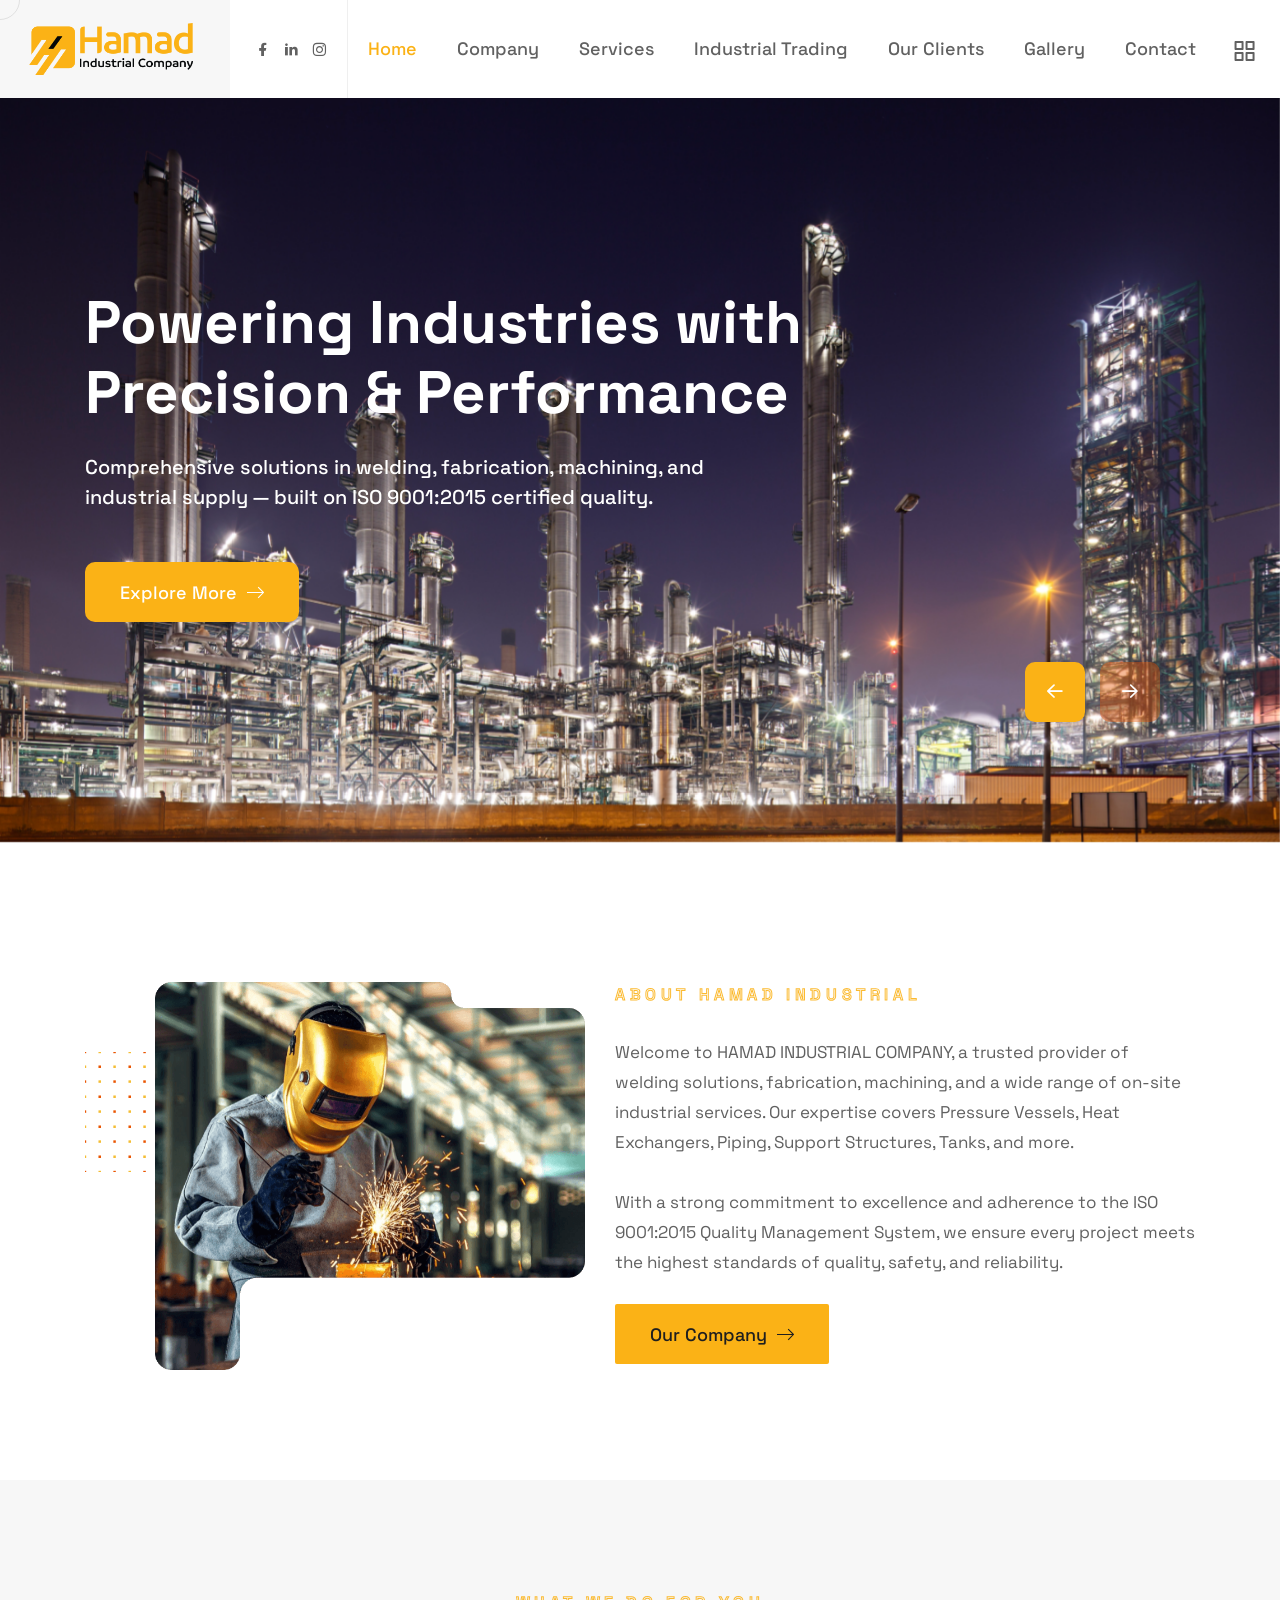
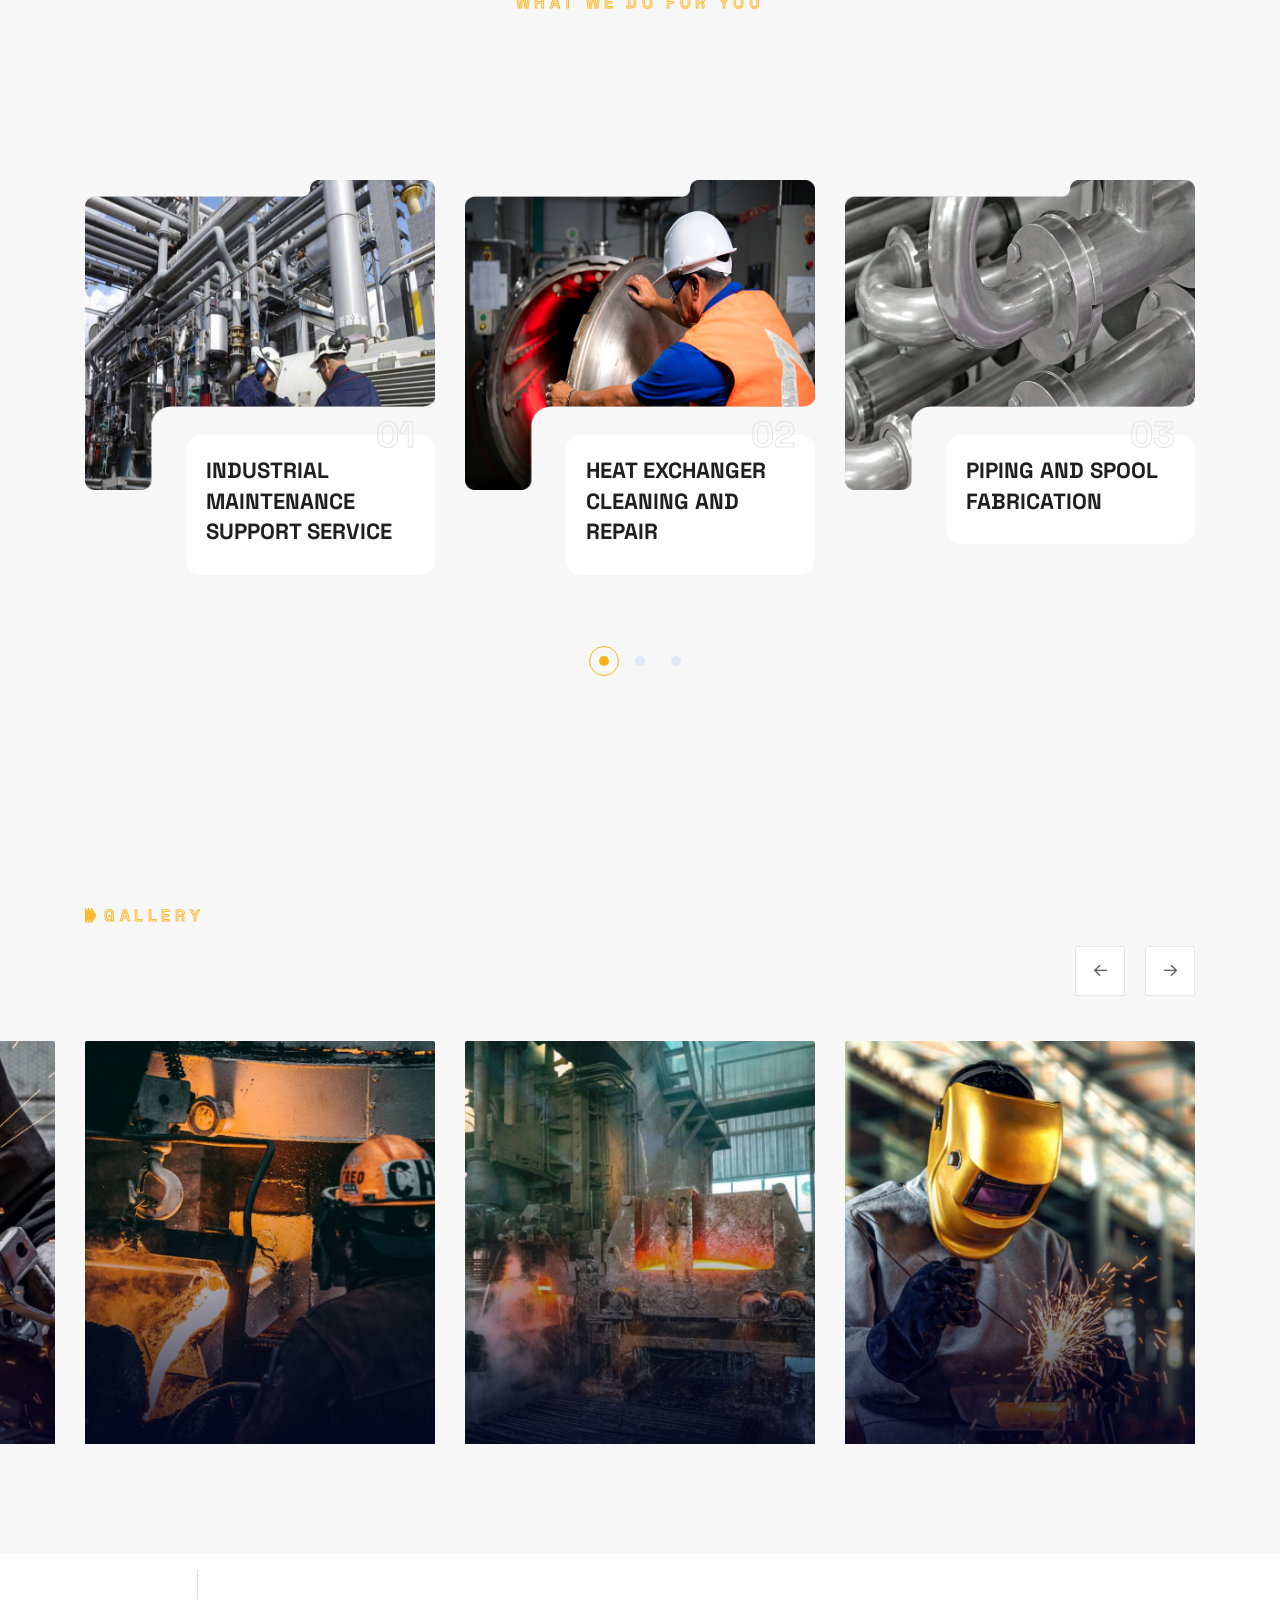
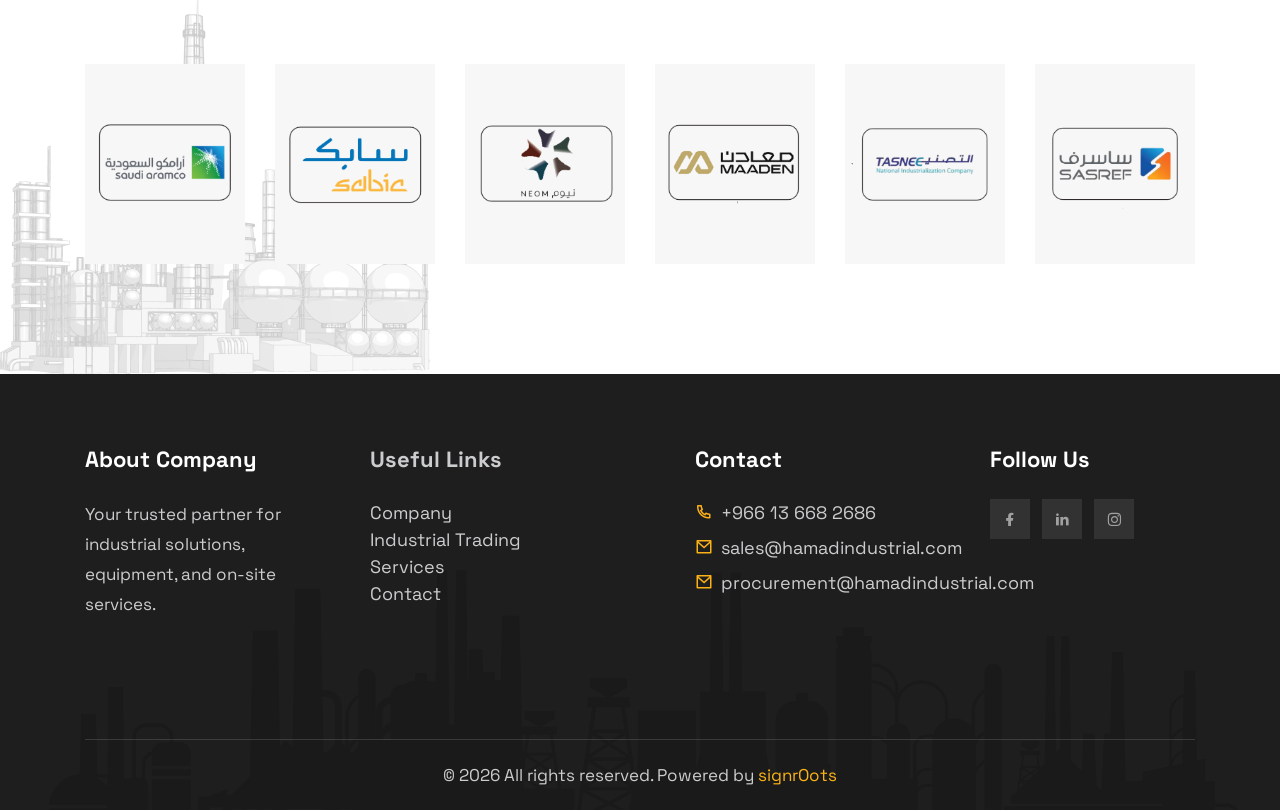
==== index.html @ a66739da "updated text" ====
<!doctype html>
<html class="no-js" lang="zxx">

<head>
    <meta charset="utf-8">
    <meta http-equiv="x-ua-compatible" content="ie=edge">
    <meta name="template-version" content="1.0.2">
    <title> Home || Hamad Industrial  Company</title>
    <meta name="description" content="">
    <meta name="viewport" content="width=device-width, initial-scale=1">
    <!-- Place favicon.ico in the root directory -->
    <link rel="shortcut icon" type="image/x-icon" href="assets/images/favicon.png">
    <!-- CSS here -->
    <link rel="stylesheet" href="assets/css/vendor/bootstrap.min.css">
    <link rel="stylesheet" href="assets/css/vendor/animate.min.css">
    <link rel="stylesheet" href="assets/css/plugins/swiper.min.css">
    <link rel="stylesheet" href="assets/css/plugins/nice-select.css">
    <link rel="stylesheet" href="assets/css/plugins/nouislider.min.css">
    <link rel="stylesheet" href="assets/css/vendor/magnific-popup.css">
    <link rel="stylesheet" href="assets/css/vendor/odometer.min.css">
    <link rel="stylesheet" href="assets/css/vendor/fontawesome-pro.css">
    <link rel="stylesheet" href="assets/css/vendor/spacing.css">
    <link rel="stylesheet" href="assets/css/vendor/remixicon.css">
    <link rel="stylesheet" href="assets/css/main.css">
</head>

<body class="rs-smoother-yes">

    <!-- preloader start -->
    <div id="pre-load">
        <div id="loader" class="loader">
            <div class="loader-container">
                <div class="loader-icon"><img src="assets/images/favicon.png" alt=""></div>
            </div>
        </div>
    </div>
    <!-- preloader end -->

    <!-- preloader start -->

    <div id="rs-mouse">
        <div id="cursor-ball"></div>
    </div>

    <!-- preloader end -->

    <!-- Header area start -->
    <header>
        <div class="rs-header-area rs-header-one" id="header-sticky">
            <div class="container-fluid g-0">
                <div class="rs-header-inner">
                    <div class="rs-header-left">
                        <div class="rs-header-logo-wrapper">
                            <div class="rs-header-logo">
                                <!-- <div class="rs-header-logo-bg"></div> -->
                                <a href="index.html"><img src="assets/images/logo/hamad-logo.png" alt="logo"></a>
                            </div>
                        </div>
                    </div>
                    <div class="rs-header-menu">
                        <div class="rs-theme-social has-transparent has-orange">
                            <a href="#"><i class="ri-facebook-fill"></i></a>
                            <a href="#"><i class="ri-linkedin-fill"></i></a>
                            <a href="#"><i class="ri-instagram-line"></i></a>
                        </div>
                        <nav id="mobile-menu" class="main-menu">
                            <ul class="multipage-menu">
                            <li>
                            <a href="index.html">Home</a>
                            </li>

                                <!-- about menu -->
                            <li>
                             <a href="Company.html">Company</a>
                            </li>

                            <!-- service menu -->
                             <li>
                            <a href="services.html">Services</a>
                            </li>
                             <!-- Industrial trading menu -->

                             <li>
                           <a href="industrial-trading.html">Industrial Trading</a>
                            </li>
                             <!-- Our clients menu -->
                             <li>
                            <a href="our-clients.html">Our clients</a>
                            </li>
                             <!-- Our gallery menu -->
                             <li>
                          <a href="gallery.html">Gallery</a>
                            </li>
                                <!-- Our contact menu -->
                             <li>
                            <a href="contact.html">Contact</a>
                            </li>
                            </ul>
                        </nav>
                    </div>
                    <div class="rs-header-right">
                        <div class="rs-header-hamburger">
                            <div class="sidebar-toggle">
                                <a class="bar-icon" href="javascript:void(0)">
                                    <svg xmlns="http://www.w3.org/2000/svg" width="21" height="20" viewBox="0 0 21 20"
                                        fill="none">
                                        <path
                                            d="M8.55566 11H1.55566C1.29045 11 1.03609 11.1054 0.848557 11.2929C0.661021 11.4804 0.555664 11.7348 0.555664 12V19C0.555664 19.2652 0.661021 19.5196 0.848557 19.7071C1.03609 19.8946 1.29045 20 1.55566 20H8.55566C8.82088 20 9.07523 19.8946 9.26277 19.7071C9.45031 19.5196 9.55566 19.2652 9.55566 19V12C9.55566 11.7348 9.45031 11.4804 9.26277 11.2929C9.07523 11.1054 8.82088 11 8.55566 11ZM7.55566 18H2.55566V13H7.55566V18ZM19.5557 0H12.5557C12.2904 0 12.0361 0.105357 11.8486 0.292893C11.661 0.48043 11.5557 0.734784 11.5557 1V8C11.5557 8.26522 11.661 8.51957 11.8486 8.70711C12.0361 8.89464 12.2904 9 12.5557 9H19.5557C19.8209 9 20.0752 8.89464 20.2628 8.70711C20.4503 8.51957 20.5557 8.26522 20.5557 8V1C20.5557 0.734784 20.4503 0.48043 20.2628 0.292893C20.0752 0.105357 19.8209 0 19.5557 0ZM18.5557 7H13.5557V2H18.5557V7ZM19.5557 11H12.5557C12.2904 11 12.0361 11.1054 11.8486 11.2929C11.661 11.4804 11.5557 11.7348 11.5557 12V19C11.5557 19.2652 11.661 19.5196 11.8486 19.7071C12.0361 19.8946 12.2904 20 12.5557 20H19.5557C19.8209 20 20.0752 19.8946 20.2628 19.7071C20.4503 19.5196 20.5557 19.2652 20.5557 19V12C20.5557 11.7348 20.4503 11.4804 20.2628 11.2929C20.0752 11.1054 19.8209 11 19.5557 11ZM18.5557 18H13.5557V13H18.5557V18ZM8.55566 0H1.55566C1.29045 0 1.03609 0.105357 0.848557 0.292893C0.661021 0.48043 0.555664 0.734784 0.555664 1V8C0.555664 8.26522 0.661021 8.51957 0.848557 8.70711C1.03609 8.89464 1.29045 9 1.55566 9H8.55566C8.82088 9 9.07523 8.89464 9.26277 8.70711C9.45031 8.51957 9.55566 8.26522 9.55566 8V1C9.55566 0.734784 9.45031 0.48043 9.26277 0.292893C9.07523 0.105357 8.82088 0 8.55566 0ZM7.55566 7H2.55566V2H7.55566V7Z"
                                            fill="#616161"></path>
                                    </svg>
                                </a>
                            </div>
                        </div>
                    </div>
                </div>
            </div>
        </div>
    </header>
    <!-- Header area end -->

    <!-- Offcanvas area start -->
    <div class="fix">
        <div class="offcanvas-area" data-lenis-prevent>
            <div class="offcanvas-wrapper">
                <div class="offcanvas-content">
                    <div class="offcanvas-top d-flex justify-content-between align-items-center mb-20">
                        <div class="offcanvas-logo">
                            <a class="logo-black" href="index.html"><img src="assets/images/logo/hamad-logo.png"
                                    alt="logo"></a>
                        </div>
                        <div class="offcanvas-close">
                            <button class="offcanvas-close-icon animation--flip">
                                <span class="offcanvas-m-lines">
                                    <span class="offcanvas-m-line line--1"></span><span
                                        class="offcanvas-m-line line--2"></span><span
                                        class="offcanvas-m-line line--3"></span>
                                </span>
                            </button>
                        </div>
                    </div>
                    <div class="offcanvas-about mb-30 d-none d-sm-block">
                        <p>Welcome to Hamad Industrial Company, a trusted provider of welding, fabrication, machining, and on-site industrial services, including pressure vessels, heat exchangers, piping, and tanks.
                        </p>
                    </div>
                    
                    <div class="mobile-menu">
                        <div class="rs-offcanvas-menu mb-25">
                            <nav></nav>
                        </div>
                    </div>
                    <div class="offcanvas-contact mb-30">
                        <h4 class="offcanvas-title-meta">Contact Info</h4>
                        <ul>
                            <li class="d-flex align-items-center gap-15">
                                <div class="offcanvas-contact-icon">
                                    <svg xmlns="http://www.w3.org/2000/svg" width="14" height="18" viewBox="0 0 14 18"
                                        fill="none">
                                        <path
                                            d="M11.8768 9.68475C11.3059 10.835 10.5331 11.9818 9.74128 13.0109C8.95198 14.0368 8.15999 14.9249 7.5643 15.5572C7.48514 15.6412 7.40956 15.7206 7.33802 15.7951C7.26648 15.7206 7.1909 15.6412 7.11174 15.5572C6.51605 14.9249 5.72406 14.0368 4.93476 13.0109C4.14299 11.9818 3.37019 10.835 2.79925 9.68475C2.22242 8.52266 1.89032 7.43373 1.89032 6.5C1.89032 3.50846 4.32934 1.08333 7.33802 1.08333C10.3467 1.08333 12.7857 3.50846 12.7857 6.5C12.7857 7.43373 12.4536 8.52266 11.8768 9.68475ZM7.33802 17.3333C7.33802 17.3333 13.8753 11.1732 13.8753 6.5C13.8753 2.91015 10.9484 0 7.33802 0C3.7276 0 0.800781 2.91015 0.800781 6.5C0.800781 11.1732 7.33802 17.3333 7.33802 17.3333Z"
                                            fill="#6D6D6D"></path>
                                        <path
                                            d="M7.33802 8.66667C6.13455 8.66667 5.15894 7.69662 5.15894 6.5C5.15894 5.30338 6.13455 4.33333 7.33802 4.33333C8.54149 4.33333 9.5171 5.30338 9.5171 6.5C9.5171 7.69662 8.54149 8.66667 7.33802 8.66667ZM7.33802 9.75C9.14323 9.75 10.6066 8.29492 10.6066 6.5C10.6066 4.70507 9.14323 3.25 7.33802 3.25C5.53281 3.25 4.0694 4.70507 4.0694 6.5C4.0694 8.29492 5.53281 9.75 7.33802 9.75Z"
                                            fill="#6D6D6D"></path>
                                    </svg>
                                </div>
                                <div class="offcanvas-contact-text">
                                    <a href="#">7917 Abdulrahman Al Ouzai St,<br> Al Jubail, Saudi Arabia
                                        </a>
                                </div>
                            </li>
                            <li class="d-flex align-items-center gap-15">
                                <div class="offcanvas-contact-icon">
                                    <svg xmlns="http://www.w3.org/2000/svg" width="16" height="16" viewBox="0 0 16 16"
                                        fill="none">
                                        <path
                                            d="M3.65387 1.32849C3.40343 1.00649 2.92745 0.976861 2.639 1.26531L1.60508 2.29923C1.1216 2.78271 0.94387 3.46766 1.1551 4.06847C2.00338 6.48124 3.39215 8.74671 5.32272 10.6773C7.25329 12.6078 9.51876 13.9966 11.9315 14.8449C12.5323 15.0561 13.2173 14.8784 13.7008 14.3949L14.7347 13.361C15.0231 13.0726 14.9935 12.5966 14.6715 12.3461L12.3653 10.5524C12.2008 10.4245 11.9866 10.3793 11.7845 10.4298L9.59541 10.9771C9.00082 11.1257 8.37183 10.9515 7.93845 10.5181L5.48187 8.06155C5.04849 7.62817 4.87427 6.99919 5.02292 6.40459L5.57019 4.21553C5.62073 4.01336 5.57552 3.79918 5.44758 3.63468L3.65387 1.32849ZM1.88477 0.511076C2.62689 -0.231039 3.8515 -0.154797 4.49583 0.673634L6.28954 2.97983C6.6187 3.40304 6.73502 3.95409 6.60498 4.47423L6.05772 6.66329C5.99994 6.8944 6.06766 7.13888 6.2361 7.30732L8.69268 9.7639C8.86113 9.93235 9.1056 10.0001 9.33671 9.94229L11.5258 9.39502C12.0459 9.26499 12.597 9.3813 13.0202 9.71047L15.3264 11.5042C16.1548 12.1485 16.231 13.3731 15.4889 14.1152L14.455 15.1492C13.7153 15.8889 12.6089 16.2137 11.5778 15.8512C9.01754 14.9511 6.61438 13.4774 4.56849 11.4315C2.5226 9.38562 1.04895 6.98246 0.148838 4.42225C-0.213682 3.39112 0.11113 2.28472 0.85085 1.545L1.88477 0.511076Z"
                                            fill="#6D6D6D"></path>
                                        <path
                                            d="M11 0.5C11 0.223858 11.2239 0 11.5 0H15.5C15.7761 0 16 0.223858 16 0.5V4.5C16 4.77614 15.7761 5 15.5 5C15.2239 5 15 4.77614 15 4.5V1.70711L10.8536 5.85355C10.6583 6.04882 10.3417 6.04882 10.1464 5.85355C9.95118 5.65829 9.95118 5.34171 10.1464 5.14645L14.2929 1H11.5C11.2239 1 11 0.776142 11 0.5Z"
                                            fill="#6D6D6D"></path>
                                    </svg>
                                </div>
                                <div class="offcanvas-contact-text">
                                     <a href="tel:+966136682686">+966 13 668 2686</a>
                                </div>
                            </li>
                            <li class="d-flex align-items-center gap-15">
                                <div class="offcanvas-contact-icon">
                                    <svg xmlns="http://www.w3.org/2000/svg" width="16" height="16" viewBox="0 0 16 16"
                                        fill="none">
                                        <path
                                            d="M2 2C0.895431 2 0 2.89543 0 4V12L2.58386e-05 12.0103C0.00555998 13.1101 0.898859 14 2 14H7.5C7.77614 14 8 13.7761 8 13.5C8 13.2239 7.77614 13 7.5 13H2C1.53715 13 1.14774 12.6855 1.03376 12.2586L6.67417 8.7876L8 9.5831L15 5.3831V8.5C15 8.77614 15.2239 9 15.5 9C15.7761 9 16 8.77614 16 8.5V4C16 2.89543 15.1046 2 14 2H2ZM5.70808 8.20794L1 11.1052V5.3831L5.70808 8.20794ZM1 4.2169V4C1 3.44772 1.44772 3 2 3H14C14.5523 3 15 3.44772 15 4V4.2169L8 8.4169L1 4.2169Z"
                                            fill="#6D6D6D"></path>
                                        <path
                                            d="M14.2467 14.2686C15.2567 14.2686 15.8339 13.4116 15.8339 12.2442V12.0344C15.8339 10.4297 14.6402 9 12.5197 9H12.4847C10.421 9 9 10.3598 9 12.4322V12.6465C9 14.8195 10.4385 16 12.3579 16H12.4016C12.9963 16 13.4204 15.9257 13.639 15.8251V15.0949C13.3941 15.2042 12.9656 15.2742 12.4585 15.2742H12.4147C11.0812 15.2742 9.84385 14.4872 9.84385 12.6202V12.4628C9.84385 10.8057 10.9019 9.73891 12.4847 9.73891H12.524C14.0587 9.73891 15.0075 10.7883 15.0075 12.065V12.183C15.0075 13.158 14.6839 13.5734 14.3691 13.5734C14.1374 13.5734 13.9582 13.4247 13.9582 13.1537V10.9631H13.0531V11.5315H13.0225C12.9394 11.2342 12.6552 10.9019 12.0693 10.9019C11.2911 10.9019 10.8101 11.4572 10.8101 12.3011V12.8301C10.8101 13.722 11.2998 14.2642 12.0693 14.2642C12.5415 14.2642 12.9656 14.0369 13.0837 13.6215H13.1274C13.2455 14.0412 13.7439 14.2686 14.2467 14.2686ZM11.7939 12.6814V12.4541C11.7939 11.9076 12.0212 11.6627 12.3666 11.6627C12.664 11.6627 12.9394 11.8551 12.9394 12.371V12.7383C12.9394 13.3111 12.6858 13.4816 12.3754 13.4816C12.0212 13.4816 11.7939 13.2673 11.7939 12.6814Z"
                                            fill="#6D6D6D"></path>
                                    </svg>
                                </div>
                                <div class="offcanvas-contact-text">
                                    <a href="mailto:sales@hamadindustrial.com">sales@hamadindustrial.com</a>
                                </div>
                               
                            </li>
                        </ul>
                    </div>
                    <div class="offcanvas-social">
                        <h4 class="offcanvas-title-meta">Subscribe & Follow</h4>
                        <ul>
                            <li><a href="#"><i class="fab fa-facebook-f"></i></a></li>
                            <li><a href="#"><i class="fab fa-youtube"></i></a></li>
                            <li><a href="#"><i class="fab fa-linkedin"></i></a></li>
                        </ul>
                    </div>
                </div>
            </div>
        </div>
    </div>
    <div class="offcanvas-overlay"></div>
    <div class="offcanvas-overlay-white"></div>
    <!-- Offcanvas area end -->

    <!-- Body main wrapper start -->
    <main>

        <!-- banner area start -->
        <section class="rs-banner-area rs-banner-ten rs-swiper">
            <div class="rs-banner-slider-wrapper">
                <div class="swiper" data-clone-slides="false" data-loop="false" data-speed="2000" data-autoplay="true"
                    data-dots-dynamic="false" data-hover-pause="true" data-effect="fade" data-delay="1000" data-item="1"
                    data-item-xl="1" data-item-lg="1" data-item-md="1" data-item-sm="1" data-item-xs="1"
                    data-item-mobile="1" data-margin="30" data-margin-xl="30" data-margin-lg="30" data-margin-md="30"
                    data-margin-sm="30" data-margin-xs="30" data-margin-mobile="30">
                    <div class="swiper-wrapper">
                        <div class="swiper-slide">
                            <div class="rs-banner-item-wrapper">
                                <div class="rs-banner-bg-thumb" data-background="assets/images/bg/banner-2.jpg">
                                </div>
                                <div class="container">
                                    <div class="row">
                                        <div class="col-xxl-8 col-xl-9 col-lg-10">
                                            <div class="rs-banner-item">
                                                <div class="rs-banner-content">
                                                    <h1 class="rs-banner-title">
                                                        Powering Industries with Precision & Performance
                                                    </h1>
                                                    <div class="rs-banner-descrip">
                                                        <p>Comprehensive solutions in welding, fabrication,
                                                         machining, and industrial supply — built on ISO 9001:2015 certified quality.</p>
                                                    </div>
                                                    <div class="rs-banner-info-btn">
                                                        <div class="rs-banner-btn">
                                                            <a class="rs-btn has-theme-orange has-icon has-bg has-large-radius"
                                                                href="services.html">Explore More
                                                                <span class="icon-box">
                                                                    <svg class="icon-first"
                                                                        xmlns="http://www.w3.org/2000/svg"
                                                                        viewBox="0 0 32 32">
                                                                        <path
                                                                            d="M31.71,15.29l-10-10L20.29,6.71,28.59,15H0v2H28.59l-8.29,8.29,1.41,1.41,10-10A1,1,0,0,0,31.71,15.29Z">
                                                                        </path>
                                                                    </svg>
                                                                    <svg class="icon-second"
                                                                        xmlns="http://www.w3.org/2000/svg"
                                                                        viewBox="0 0 32 32">
                                                                        <path
                                                                            d="M31.71,15.29l-10-10L20.29,6.71,28.59,15H0v2H28.59l-8.29,8.29,1.41,1.41,10-10A1,1,0,0,0,31.71,15.29Z">
                                                                        </path>
                                                                    </svg>
                                                                </span>
                                                            </a>
                                                        </div>
                                                    </div>
                                                </div>
                                            </div>
                                        </div>
                                    </div>
                                </div>
                            </div>
                        </div>
                        <div class="swiper-slide">
                            <div class="rs-banner-item-wrapper">
                                <div class="rs-banner-bg-thumb" data-background="assets/images/bg/banner-1.png">
                                </div>
                                <div class="container">
                                    <div class="row">
                                        <div class="col-xxl-8 col-xl-9 col-lg-10">
                                            <div class="rs-banner-item">
                                                <div class="rs-banner-content">
                                                    <h1 class="rs-banner-title">
                                                        Your Trusted Partner in Industrial Solutions
                                                    </h1>
                                                    <div class="rs-banner-descrip">
                                                        <p>Delivering safe, efficient, and cost-effective services — from fabrication and maintenance to technical support and equipment supply.</p>
                                                    </div>
                                                    <div class="rs-banner-info-btn">
                                                        <div class="rs-banner-btn">
                                                            <a class="rs-btn has-theme-orange has-icon has-bg has-large-radius"
                                                                href="services.html">Explore More
                                                                <span class="icon-box">
                                                                    <svg class="icon-first"
                                                                        xmlns="http://www.w3.org/2000/svg"
                                                                        viewBox="0 0 32 32">
                                                                        <path
                                                                            d="M31.71,15.29l-10-10L20.29,6.71,28.59,15H0v2H28.59l-8.29,8.29,1.41,1.41,10-10A1,1,0,0,0,31.71,15.29Z">
                                                                        </path>
                                                                    </svg>
                                                                    <svg class="icon-second"
                                                                        xmlns="http://www.w3.org/2000/svg"
                                                                        viewBox="0 0 32 32">
                                                                        <path
                                                                            d="M31.71,15.29l-10-10L20.29,6.71,28.59,15H0v2H28.59l-8.29,8.29,1.41,1.41,10-10A1,1,0,0,0,31.71,15.29Z">
                                                                        </path>
                                                                    </svg>
                                                                </span>
                                                            </a>
                                                        </div>
                                                       
                                                    </div>
                                                </div>
                                            </div>
                                        </div>
                                    </div>
                                </div>
                            </div>
                        </div>
                    </div>
                    <!-- If we need navigation buttons -->
                    <div class="rs-banner-navigation">
                        <button class="swiper-button-prev rs-swiper-btn"><i
                                class="fa-regular fa-arrow-left"></i></button>
                        <button class="swiper-button-next rs-swiper-btn"><i
                                class="fa-regular fa-arrow-right"></i></button>
                    </div>
                    <!-- if we need pagination -->
                    <div class="rs-banner-pagination d-block d-md-none">
                        <div class="swiper-pagination rs-pagination has-theme-orange"></div>
                    </div>
                </div>
            </div>
        </section>
        <!-- banner area end -->

        <!-- about area start -->
        <section class="rs-about-area section-space rs-about-ten">
            
            <div class="container">
                <div class="row g-5">
                    <div class="col-12">
                        <div class="rs-about-wrapper">
                            <div class="rs-about-thumb-wrapper">
                                <div class="rs-about-shape-one prallax-parent">
                                    <img data-depth="1.3" src="assets/images/shape/dott-shape.png" alt="image">
                                </div>
                                <div class="rs-about-thumb">
                                    <img src="assets/images/about/about-thumb-13.png" alt="image">
                                </div>
                                
                            </div>
                            <div class="rs-about-content-wrapper">
                                <div class="rs-section-title-wrapper">
                                    <span class="rs-section-subtitle has-stroke justify-content-start">
                                        About Hamad Industrial
                                    </span>
                                <div class="rs-aobut-tab-content-wrapper">
                                    <div class="tab-content rs-about-tab-anim" id="pills-tabContent">
                                        <div class="tab-pane fade show active" id="pills-item-one" role="tabpanel"
                                            aria-labelledby="pills-item-one-tab" tabindex="0">
                                            <div class="rs-about-tab-content">
                                                <p>Welcome to HAMAD INDUSTRIAL COMPANY, a trusted provider of welding solutions, fabrication, machining, and a wide range of on-site
                                                 industrial services. Our expertise covers Pressure Vessels, Heat Exchangers, Piping, Support Structures, Tanks, and more.</p>
                                                 <p>With a strong commitment to excellence and adherence to the ISO 9001:2015 Quality Management System, we ensure every project 
                                                    meets the highest standards of quality, safety, and reliability.</p>
                                            </div>
                                        </div><br>
                                    </div>
                                </div>
                            </div>
                            <div class="rs-about-author-info">
                                    <div class="rs-about-btn">
                                        <a class="rs-btn has-theme-yellow has-icon has-bg"
                                            href="Company.html">Our Company
                                            <span class="icon-box">
                                                <svg class="icon-first" xmlns="http://www.w3.org/2000/svg"
                                                    viewBox="0 0 32 32">
                                                    <path
                                                        d="M31.71,15.29l-10-10L20.29,6.71,28.59,15H0v2H28.59l-8.29,8.29,1.41,1.41,10-10A1,1,0,0,0,31.71,15.29Z">
                                                    </path>
                                                </svg>
                                                <svg class="icon-second" xmlns="http://www.w3.org/2000/svg"
                                                    viewBox="0 0 32 32">
                                                    <path
                                                        d="M31.71,15.29l-10-10L20.29,6.71,28.59,15H0v2H28.59l-8.29,8.29,1.41,1.41,10-10A1,1,0,0,0,31.71,15.29Z">
                                                    </path>
                                                </svg>
                                            </span>
                                        </a>
                                    </div>
                                </div>
                        </div>
                    </div>
                </div>
            </div>
        </section>
        <!-- about area end -->

        <!-- services area start -->
        <section class="rs-services-area section-space rs-services-nine primary-bg rs-swiper">
            <div class="container">
                <div class="row  g-5 justify-content-center section-title-space align-items-center">
                    <div class="col-xl-9 col-lg-10">
                        <div class="rs-section-title-wrapper text-center">
                            <span class="rs-section-subtitle has-stroke">
                                What We Do For You
                            </span>
                             <h2 class="rs-section-title rs-split-text-enable split-in-fade">We Provide
                                <span class="rs-theme-orange">industrial
                                    services </span>solution</h2>
                        </div>
                    </div>
                </div>
                <div class="row">
                    <div class="col-12">
                        <div class="rs-services-slider-wrapper">
                            <div class="swiper" data-clone-slides="false" data-loop="false" data-speed="2000"
                                data-autoplay="true" data-dots-dynamic="false" data-hover-pause="true"
                                data-effect="false" data-delay="1000" data-item="3" data-item-xl="2" data-item-lg="2"
                                data-item-md="2" data-item-sm="1" data-item-xs="1" data-item-mobile="1"
                                data-margin="30">
                                <div class="swiper-wrapper process-counts">
                                    <div class="swiper-slide">
                                        <div class="rs-services-item">
                                            <div class="rs-services-thumb">
                                                <img src="assets/images/services/service-1.png" alt="image">
                                            </div>
                                            <div class="rs-services-content">
                                                <h5 class="rs-services-title"><a href="services.html">
                                                        INDUSTRIAL MAINTENANCE SUPPORT SERVICE
                                                    </a></h5>
                                            </div>
                                        </div>
                                    </div>
                                    <div class="swiper-slide">
                                        <div class="rs-services-item">
                                            <div class="rs-services-thumb">
                                                <img src="assets/images/services/service-2.png" alt="image">
                                            </div>
                                            <div class="rs-services-content">
                                                <h5 class="rs-services-title"><a href="services.html">
                                                        HEAT EXCHANGER CLEANING AND REPAIR</a><br>
                                                </h5>
                                            </div>
                                        </div>
                                    </div>
                                    <div class="swiper-slide">
                                        <div class="rs-services-item">
                                            <div class="rs-services-thumb">
                                                <img src="assets/images/services/service-3.png" alt="image">
                                            </div>
                                            <div class="rs-services-content">
                                                <h5 class="rs-services-title"><a href="services.html">
                                                        PIPING AND SPOOL FABRICATION </a><br>
                                                </h5>
                                                <div class="rs-services-descrip">                                                </div>
                                            </div>
                                        </div>
                                    </div>
                                    <div class="swiper-slide">
                                        <div class="rs-services-item">
                                            <div class="rs-services-thumb">
                                                <img src="assets/images/services/service-4.png" alt="image">
                                            </div>
                                            <div class="rs-services-content">
                                                <h5 class="rs-services-title"><a href="services.html">
                                                        TANK & PRESSURE VESSEL FABRICATION & REPAIR
                                                    </a><br></h5>
                                            </div>
                                        </div>
                                    </div>
                                    <div class="swiper-slide">
                                        <div class="rs-services-item">
                                            <div class="rs-services-thumb">
                                                <img src="assets/images/services/service-5.png" alt="image">
                                            </div>
                                            <div class="rs-services-content">
                                                <h5 class="rs-services-title"><a href="services.html">
                                                        VALVE REPLACING AND WELDING SERVICE</a><br>
                                                </h5>
                                            </div>
                                        </div>
                                    </div>
                                </div>
                                <!-- if we need pagination -->
                                <div class="rs-services-pagination">
                                    <div class="swiper-pagination rs-pagination has-theme-orange"></div>
                                </div>
                            </div>
                        </div>
                    </div>
                </div>
            </div>
        </section>
        <!-- services area end -->

         <!-- gallery area start -->
        <section class="rs-portfolio-area section-space rs-portfolio-one rs-swiper has-theme-red primary-bg">
            <div class="container">
                <div class="row  g-5 section-title-space align-items-end">
                    <div class="col-xxl-7 col-xl-8 col-lg-8">
                        <div class="rs-section-title-wrapper">
                            <span class="rs-section-subtitle has-stroke justify-content-start">
                            <svg xmlns="http://www.w3.org/2000/svg" width="11" height="15" viewBox="0 0 11 15" fill="none">
                                <path d="M3.14286 10L0 15L8.78104e-07 0L3.14286 5V10Z" fill="#fbb216e3"></path>
                                <path fill-rule="evenodd" clip-rule="evenodd"
                                    d="M6.28571 10L3.14286 15L3.14286 10L4.71428 7.5L3.14286 5L3.14286 0L6.28571 5L6.28571 10ZM6.28571 10L7.85714 7.5L6.28571 5V0L11 7.5L6.28571 15V10Z"
                                    fill="#fbb216e3"></path>
                            </svg>
                            Gallery
                        </span>

                            <h2 class="rs-section-title rs-split-text-enable split-in-fade">Explore Large-Scale Projects
                            </h2>
                        </div>
                    </div>
                    <div class="col-xxl-5 col-xl-4 col-lg-4">
                        <!-- If we need navigation buttons -->
                        <div class=" rs-portfolio-navigation">
                            <button class="swiper-button-prev rs-swiper-btn has-bg-white hover-red"><i
                                    class="fa-regular fa-arrow-left"></i></button>
                            <button class="swiper-button-next rs-swiper-btn has-bg-white hover-red"><i
                                    class="fa-regular fa-arrow-right"></i></button>
                        </div>
                    </div>
                </div>
                <div class="row">
                    <div class="col-xl-12">
                        <div class="rs-portfolio-slider-wrapper">
                            <div class="swiper has-space" data-clone-slides="false" data-loop="true" data-speed="1500"
                                data-autoplay="true" data-dots-dynamic="false" data-hover-pause="true"
                                data-effect="false" data-delay="2500" data-item="4" data-item-xl="3" data-item-lg="3"
                                data-item-md="2" data-item-sm="1" data-item-xs="1" data-item-mobile="1" data-margin="30"
                                data-margin-xl="30">
                                <div class="swiper-wrapper">
                                    <div class="swiper-slide">
                                        <div class="rs-portfolio-item">
                                            <div class="rs-portfolio-thumb">
                                                <img src="assets/images/gallery/gallery-1.png" alt="image">
                                            </div>
                                            <div class="rs-portfolio-content">
                                                
                                                <div class="rs-portfolio-btn">
                                                    <a href="gallery.html"
                                                        class="rs-btn has-theme-yellow has-circle has-icon">
                                                        <span class="icon-box">
                                                            <svg class="icon-first" xmlns="http://www.w3.org/2000/svg"
                                                                viewBox="0 0 32 32">
                                                                <path
                                                                    d="M31.71,15.29l-10-10L20.29,6.71,28.59,15H0v2H28.59l-8.29,8.29,1.41,1.41,10-10A1,1,0,0,0,31.71,15.29Z">
                                                                </path>
                                                            </svg>
                                                            <svg class="icon-second" xmlns="http://www.w3.org/2000/svg"
                                                                viewBox="0 0 32 32">
                                                                <path
                                                                    d="M31.71,15.29l-10-10L20.29,6.71,28.59,15H0v2H28.59l-8.29,8.29,1.41,1.41,10-10A1,1,0,0,0,31.71,15.29Z">
                                                                </path>
                                                            </svg>
                                                        </span>
                                                    </a>
                                                </div>
                                            </div>
                                        </div>
                                    </div>
                                    <div class="swiper-slide">
                                        <div class="rs-portfolio-item">
                                            <div class="rs-portfolio-thumb">
                                                <img src="assets/images/gallery/gallery-2.png" alt="image">
                                            </div>
                                            <div class="rs-portfolio-content">
                                            
                                                <div class="rs-portfolio-btn">
                                                    <a href="gallery.html"
                                                        class="rs-btn has-theme-yellow has-circle has-icon">
                                                        <span class="icon-box">
                                                            <svg class="icon-first" xmlns="http://www.w3.org/2000/svg"
                                                                viewBox="0 0 32 32">
                                                                <path
                                                                    d="M31.71,15.29l-10-10L20.29,6.71,28.59,15H0v2H28.59l-8.29,8.29,1.41,1.41,10-10A1,1,0,0,0,31.71,15.29Z">
                                                                </path>
                                                            </svg>
                                                            <svg class="icon-second" xmlns="http://www.w3.org/2000/svg"
                                                                viewBox="0 0 32 32">
                                                                <path
                                                                    d="M31.71,15.29l-10-10L20.29,6.71,28.59,15H0v2H28.59l-8.29,8.29,1.41,1.41,10-10A1,1,0,0,0,31.71,15.29Z">
                                                                </path>
                                                            </svg>
                                                        </span>
                                                    </a>
                                                </div>
                                            </div>
                                        </div>
                                    </div>
                                    <div class="swiper-slide">
                                        <div class="rs-portfolio-item">
                                            <div class="rs-portfolio-thumb">
                                                <img src="assets/images/gallery/gallery-3.png" alt="image">
                                            </div>
                                            <div class="rs-portfolio-content">
                                               
                                                <div class="rs-portfolio-btn">
                                                    <a href="gallery.html"
                                                        class="rs-btn has-theme-yellow has-circle has-icon">
                                                        <span class="icon-box">
                                                            <svg class="icon-first" xmlns="http://www.w3.org/2000/svg"
                                                                viewBox="0 0 32 32">
                                                                <path
                                                                    d="M31.71,15.29l-10-10L20.29,6.71,28.59,15H0v2H28.59l-8.29,8.29,1.41,1.41,10-10A1,1,0,0,0,31.71,15.29Z">
                                                                </path>
                                                            </svg>
                                                            <svg class="icon-second" xmlns="http://www.w3.org/2000/svg"
                                                                viewBox="0 0 32 32">
                                                                <path
                                                                    d="M31.71,15.29l-10-10L20.29,6.71,28.59,15H0v2H28.59l-8.29,8.29,1.41,1.41,10-10A1,1,0,0,0,31.71,15.29Z">
                                                                </path>
                                                            </svg>
                                                        </span>
                                                    </a>
                                                </div>
                                            </div>
                                        </div>
                                    </div>
                                    <div class="swiper-slide">
                                        <div class="rs-portfolio-item">
                                            <div class="rs-portfolio-thumb">
                                                <img src="assets/images/gallery/gallery-4.png" alt="image">
                                            </div>
                                            <div class="rs-portfolio-content">
                                               
                                                <div class="rs-portfolio-btn">
                                                    <a href="gallery.html"
                                                        class="rs-btn has-theme-yellow has-circle has-icon">
                                                        <span class="icon-box">
                                                            <svg class="icon-first" xmlns="http://www.w3.org/2000/svg"
                                                                viewBox="0 0 32 32">
                                                                <path
                                                                    d="M31.71,15.29l-10-10L20.29,6.71,28.59,15H0v2H28.59l-8.29,8.29,1.41,1.41,10-10A1,1,0,0,0,31.71,15.29Z">
                                                                </path>
                                                            </svg>
                                                            <svg class="icon-second" xmlns="http://www.w3.org/2000/svg"
                                                                viewBox="0 0 32 32">
                                                                <path
                                                                    d="M31.71,15.29l-10-10L20.29,6.71,28.59,15H0v2H28.59l-8.29,8.29,1.41,1.41,10-10A1,1,0,0,0,31.71,15.29Z">
                                                                </path>
                                                            </svg>
                                                        </span>
                                                    </a>
                                                </div>
                                            </div>
                                        </div>
                                    </div>
                                </div>
                            </div>
                        </div>
                    </div>
                </div>
            </div>
        </section>
        <!-- gallery area end -->

                                <!-- if we need pagination -->
                                <div class="rs-portfolio-pagination">
                                    <div class="swiper-pagination rs-pagination has-theme-orange"></div>
                                </div>
                            </div>
                        </div>
                    </div>
                </div>
            </div>
        </section>
        <!-- gallery area end -->

         <!-- brand area start -->
        <div class="rs-brand-area section-space rs-brand-two rs-swiper has-theme-orange">
            <div class="rs-brand-shape">
                <img src="assets/images/shape/brand-shape.png" alt="image">
            </div>
            <div class="container">
                <div class="row  align-items-center">
                    <div class="col-12">
                        <div class="rs-brand-slider-wrapper">
                            <div class="swiper" data-clone-slides="false" data-loop="true" data-speed="1500"
                                data-autoplay="false" data-dots-dynamic="false" data-center-mode="false"
                                data-hover-pause="true" data-effect="false" data-delay="1500" data-item="6"
                                data-item-xl="5" data-item-lg="4" data-item-md="3" data-item-sm="2" data-item-xs="2"
                                data-item-mobile="1">
                                <div class="swiper-wrapper">
                                    <div class="swiper-slide">
                                        <div class="rs-brand-item">
                                            <div class="rs-brand-thumb">
                                                <img src="assets/images/client/client-1.png" alt="image">
                                            </div>
                                        </div>
                                    </div>
                                    <div class="swiper-slide">
                                        <div class="rs-brand-item">
                                            <div class="rs-brand-thumb">
                                                <img src="assets/images/client/client-2.png" alt="image">
                                            </div>
                                        </div>
                                    </div>
                                    <div class="swiper-slide">
                                        <div class="rs-brand-item">
                                            <div class="rs-brand-thumb">
                                                <img src="assets/images/client/client-3.png" alt="image">
                                            </div>
                                        </div>
                                    </div>
                                    <div class="swiper-slide">
                                        <div class="rs-brand-item">
                                            <div class="rs-brand-thumb">
                                                <img src="assets/images/client/client-4.png" alt="image">
                                            </div>
                                        </div>
                                    </div>
                                    <div class="swiper-slide">
                                        <div class="rs-brand-item">
                                            <div class="rs-brand-thumb">
                                                <img src="assets/images/client/client-5.png" alt="image">
                                            </div>
                                        </div>
                                    </div>
                                    <div class="swiper-slide">
                                        <div class="rs-brand-item">
                                            <div class="rs-brand-thumb">
                                                <img src="assets/images/client/client-6.png" alt="image">
                                            </div>
                                        </div>
                                    </div>
                                    <div class="swiper-slide">
                                        <div class="rs-brand-item">
                                            <div class="rs-brand-thumb">
                                                <img src="assets/images/client/client-7.png" alt="image">
                                            </div>
                                        </div>
                                    </div>
                                     <div class="swiper-slide">
                                        <div class="rs-brand-item">
                                            <div class="rs-brand-thumb">
                                                <img src="assets/images/client/client-8.png" alt="image">
                                            </div>
                                        </div>
                                    </div>
                                </div>
                            </div>
                        </div>
                    </div>
                </div>
            </div>
        </div>
        <!-- brand area end -->

       

    </main>
    <!-- Body main wrapper end -->

    <div class="rs-footer-bg-thumb-wrapper has-theme-orange">
        <div class="rs-footer-bg-thumb" data-background="assets/images/bg/footer-bg-02.png"></div>
        <!-- Body main wrapper end -->
   <!-- footer area start -->
<footer>
    <div class="rs-footer-area rs-footer-two has-theme-orange">
        <div class="container">
            <div class="rs-footer-top">
                <div class="row g-5">
                    <!--  About Company -->
                    <div class="col-xxl-3 col-xl-3 col-lg-3 col-md-6 col-sm-6">
                        <div class="rs-footer-widget footer-2-col-1 text-center text-md-start">
                            <h5 class="rs-footer-widget-title">About Company</h5>
                            <div class="rs-footer-widget-content">
                                <p class="rs-footer-widget-description">
                                    Your trusted partner for industrial solutions, equipment, and on-site services.
                                </p>
                            </div>
                        </div>
                    </div>

                   <!-- Useful Links -->
                    <div class="col-xxl-3 col-xl-3 col-lg-3 col-md-6 col-sm-6">
                        <div class="rs-footer-widget footer-2-col-2">
                            <h5 class="rs-footer-widget-title" style="color: #cbcccd;">Useful Links</h5>
                            <div class="rs-footer-widget-content">
                                <ul class="rs-footer-widget-links has-theme-orange" style="list-style: none; padding: 0; margin: 0;">
                                    <li><a href="Company.html" style="color: #cbcccd; text-decoration: none;">Company</a></li>
                                    <li><a href="industrial-trading.html" style="color: #cbcccd; text-decoration: none;">Industrial Trading</a></li>
                                    <li><a href="services.html" style="color: #cbcccd; text-decoration: none;">Services</a></li>
                                    <li><a href="contact.html" style="color: #cbcccd; text-decoration: none;">Contact</a></li>
                                </ul>
                            </div>
                        </div>
                    </div>

                     <!-- Contact -->
                    <div class="col-xxl-3 col-xl-3 col-lg-3 col-md-6 col-sm-6">
                        <div class="rs-footer-widget footer-2-col-3">
                            <h5 class="rs-footer-widget-title">Contact</h5>
                            <div class="rs-footer-widget-content">
                                <ul class="rs-footer-contact-info list-unstyled">
                                    <li style="display: flex; align-items: center; gap: 8px; margin-bottom: 8px;">
                                        <i class="ri-phone-line" style="font-size: 18px; color: var(--theme-color, #fbb216);"></i>
                                        <a href="tel:+966136682686" style="color: #cbcccd; text-decoration: none;"> +966 13 668 2686</a>
                                    </li>
                                    <li style="display: flex; align-items: center; gap: 8px; margin-bottom: 8px;">
                                        <i class="ri-mail-line" style="font-size: 18px; color: var(--theme-color, #fbb216);"></i>
                                       <a href="mailto:sales@hamadindustrial.com" style="color: #cbcccd; text-decoration: none;"> sales@hamadindustrial.com</a>
                                    </li>
                                    <li style="display: flex; align-items: center; gap: 8px;">
                                        <i class="ri-mail-line" style="font-size: 18px; color: var(--theme-color, #fbb216);"></i>
                                        <a href="mailto:procurement@hamadindustrial.com"   style="color: #cbcccd; text-decoration: none;" >procurement@hamadindustrial.com</a>
                                    </li>
                                </ul>
                            </div>
                        </div>
                    </div>

                    <!--  Social Media -->
                    <div class="col-xxl-3 col-xl-3 col-lg-3 col-md-6 col-sm-6">
                        <div class="rs-footer-widget footer-2-col-4">
                            <h5 class="rs-footer-widget-title">Follow Us</h5>
                            <div class="rs-footer-widget-content">
                                <div class="rs-theme-social has-theme-orange" style="display: flex; gap: 12px;">
                                    <a href="#"><i class="ri-facebook-fill"></i></a>
                                    <a href="#"><i class="ri-linkedin-fill"></i></a>
                                    <a href="#"><i class="ri-instagram-line"></i></a>
                                </div>
                            </div>
                        </div>
                    </div>
                </div>
            </div>

            <!-- Footer Copyright -->
            <div class="rs-footer-copyright-area rs-copyright-one">
                <div class="container">
                    <div class="row justify-content-center">
                        <div class="col-xl-12">
                            <div class="rs-footer-copyright has-theme-orange text-center">
                                <p class="underline">© <span id="year">2025</span> All rights reserved. Powered by 
                                    <a href="https://signroots.com/" target="_blank" rel="noopener noreferrer">signrOots</a>
                                </p>
                            </div>
                        </div>
                    </div>
                </div>
            </div>
        </div>
    </div>
</footer>
<!-- footer area end -->

    </div>


    <!-- back to top -->
    <!-- Backtotop start -->
    <div class="backtotop-wrap cursor-pointer">
        <svg class="backtotop-circle svg-content" width="100%" height="100%" viewBox="-1 -1 102 102">
            <path d="M50,1 a49,49 0 0,1 0,98 a49,49 0 0,1 0,-98" />
        </svg>
    </div>
    <!-- Backtotop end -->

    <!-- JS here -->
    <script src="assets/js/vendor/jquery-3.7.1.min.js"></script>
    <script src="assets/js/plugins/waypoints.min.js"></script>
    <script src="assets/js/vendor/bootstrap.bundle.min.js"></script>
    <script src="assets/js/plugins/meanmenu.min.js"></script>
    <script src="assets/js/plugins/swiper.min.js"></script>
    <script src="assets/js/plugins/wow.min.js"></script>
    <script src="assets/js/vendor/magnific-popup.min.js"></script>
    <script src="assets/js/vendor/isotope.pkgd.min.js"></script>
    <script src="assets/js/vendor/imagesloaded.pkgd.min.js"></script>
    <script src="assets/js/plugins/nice-select.min.js"></script>
    <script src="assets/js/plugins/jarallax.min.js"></script>
    <script src="assets/js/vendor/ajax-form.js"></script>
    <script src="assets/js/plugins/easypie.js"></script>
    <script src="assets/js/plugins/headding-title.js"></script>
    <script src="assets/js/plugins/lenis.min.js"></script>
    <script src="assets/js/plugins/gsap.min.js"></script>
    <script src="assets/js/plugins/rs-anim-int.js"></script>
    <script src="assets/js/plugins/rs-scroll-trigger.min.js"></script>
    <script src="assets/js/plugins/rs-splitText.min.js"></script>
    <script src="assets/js/plugins/jquery.lettering.js"></script>
    <script src="assets/js/plugins/parallax-effect.min.js"></script>
    <script src="assets/js/plugins/jquery.appear.min.js"></script>
    <script src="assets/js/plugins/marquee.min.js"></script>
    <script src="assets/js/plugins/chart.umd.min.js"></script>
    <script src="assets/js/plugins/nouislider.min.js"></script>
    <script src="assets/js/vendor/purecounter.js"></script>
    <script src="assets/js/vendor/odometer.min.js"></script>
    <script src="assets/js/main.js"></script>
</body>

</html>
---- assets/css/plugins/nouislider.min.css ----
.noUi-target,.noUi-target *{-webkit-touch-callout:none;-webkit-tap-highlight-color:transparent;-webkit-user-select:none;-ms-touch-action:none;touch-action:none;-ms-user-select:none;-moz-user-select:none;user-select:none;-webkit-box-sizing:border-box;box-sizing:border-box}.noUi-target{position:relative}.noUi-base,.noUi-connects{width:100%;height:100%;position:relative;z-index:1}.noUi-connects{overflow:hidden;z-index:0}.noUi-connect,.noUi-origin{will-change:transform;position:absolute;z-index:1;top:0;right:0;height:100%;width:100%;-ms-transform-origin:0 0;-webkit-transform-origin:0 0;-webkit-transform-style:preserve-3d;transform-origin:0 0;-webkit-transform-style:flat;transform-style:flat}.noUi-txt-dir-rtl.noUi-horizontal .noUi-origin{left:0;right:auto}.noUi-vertical .noUi-origin{top:-100%;width:0}.noUi-horizontal .noUi-origin{height:0}.noUi-handle{-webkit-backface-visibility:hidden;backface-visibility:hidden;position:absolute}.noUi-touch-area{height:100%;width:100%}.noUi-state-tap .noUi-connect,.noUi-state-tap .noUi-origin{-webkit-transition:transform .3s;-webkit-transition:-webkit-transform .3s;transition:-webkit-transform .3s;transition:transform .3s;transition:transform .3s, -webkit-transform .3s}.noUi-state-drag *{cursor:inherit!important}.noUi-horizontal{height:18px}.noUi-horizontal .noUi-handle{width:34px;height:28px;right:-17px;top:-6px}.noUi-vertical{width:18px}.noUi-vertical .noUi-handle{width:28px;height:34px;right:-6px;bottom:-17px}.noUi-txt-dir-rtl.noUi-horizontal .noUi-handle{left:-17px;right:auto}.noUi-target{background:#FAFAFA;border-radius:4px;border:1px solid #D3D3D3;-webkit-box-shadow:inset 0 1px 1px #F0F0F0,0 3px 6px -5px #BBB;box-shadow:inset 0 1px 1px #F0F0F0,0 3px 6px -5px #BBB}.noUi-connects{border-radius:3px}.noUi-connect{background:#3FB8AF}.noUi-draggable{cursor:ew-resize}.noUi-vertical .noUi-draggable{cursor:ns-resize}.noUi-handle{border:1px solid #D9D9D9;border-radius:3px;background:#FFF;cursor:default;-webkit-box-shadow:inset 0 0 1px #FFF,inset 0 1px 7px #EBEBEB,0 3px 6px -3px #BBB;box-shadow:inset 0 0 1px #FFF,inset 0 1px 7px #EBEBEB,0 3px 6px -3px #BBB}.noUi-active{-webkit-box-shadow:inset 0 0 1px #FFF,inset 0 1px 7px #DDD,0 3px 6px -3px #BBB;box-shadow:inset 0 0 1px #FFF,inset 0 1px 7px #DDD,0 3px 6px -3px #BBB}.noUi-handle:after,.noUi-handle:before{content:"";display:block;position:absolute;height:14px;width:1px;background:#E8E7E6;left:14px;top:6px}.noUi-handle:after{left:17px}.noUi-vertical .noUi-handle:after,.noUi-vertical .noUi-handle:before{width:14px;height:1px;left:6px;top:14px}.noUi-vertical .noUi-handle:after{top:17px}[disabled] .noUi-connect{background:#B8B8B8}[disabled] .noUi-handle,[disabled].noUi-handle,[disabled].noUi-target{cursor:not-allowed}.noUi-pips,.noUi-pips *{-webkit-box-sizing:border-box;box-sizing:border-box}.noUi-pips{position:absolute;color:#999}.noUi-value{position:absolute;white-space:nowrap;text-align:center}.noUi-value-sub{color:#ccc;font-size:10px}.noUi-marker{position:absolute;background:#CCC}.noUi-marker-sub{background:#AAA}.noUi-marker-large{background:#AAA}.noUi-pips-horizontal{padding:10px 0;height:80px;top:100%;left:0;width:100%}.noUi-value-horizontal{-webkit-transform:translate(-50%,50%);-ms-transform:translate(-50%,50%);transform:translate(-50%,50%)}.noUi-rtl .noUi-value-horizontal{-webkit-transform:translate(50%,50%);-ms-transform:translate(50%,50%);transform:translate(50%,50%)}.noUi-marker-horizontal.noUi-marker{margin-left:-1px;width:2px;height:5px}.noUi-marker-horizontal.noUi-marker-sub{height:10px}.noUi-marker-horizontal.noUi-marker-large{height:15px}.noUi-pips-vertical{padding:0 10px;height:100%;top:0;left:100%}.noUi-value-vertical{-webkit-transform:translate(0,-50%);-ms-transform:translate(0,-50%);transform:translate(0,-50%);padding-left:25px}.noUi-rtl .noUi-value-vertical{-webkit-transform:translate(0,50%);-ms-transform:translate(0,50%);transform:translate(0,50%)}.noUi-marker-vertical.noUi-marker{width:5px;height:2px;margin-top:-1px}.noUi-marker-vertical.noUi-marker-sub{width:10px}.noUi-marker-vertical.noUi-marker-large{width:15px}.noUi-tooltip{display:block;position:absolute;border:1px solid #D9D9D9;border-radius:3px;background:#fff;color:#000;padding:5px;text-align:center;white-space:nowrap}.noUi-horizontal .noUi-tooltip{-webkit-transform:translate(-50%,0);-ms-transform:translate(-50%,0);transform:translate(-50%,0);left:50%;bottom:120%}.noUi-vertical .noUi-tooltip{-webkit-transform:translate(0,-50%);-ms-transform:translate(0,-50%);transform:translate(0,-50%);top:50%;right:120%}.noUi-horizontal .noUi-origin>.noUi-tooltip{-webkit-transform:translate(50%,0);-ms-transform:translate(50%,0);transform:translate(50%,0);left:auto;bottom:10px}.noUi-vertical .noUi-origin>.noUi-tooltip{-webkit-transform:translate(0,-18px);-ms-transform:translate(0,-18px);transform:translate(0,-18px);top:auto;right:28px}
---- assets/css/vendor/spacing.css ----
.mt-5{margin-top:5px !important}.mt-10{margin-top:10px}.mt-15{margin-top:15px}.mt-20{margin-top:20px}.mt-25{margin-top:25px}.mt-30{margin-top:30px}.mt-35{margin-top:35px}.mt-40{margin-top:40px}.mt-45{margin-top:45px}.mt-50{margin-top:50px}.mt-55{margin-top:55px}.mt-60{margin-top:60px}.mt-65{margin-top:65px}.mt-70{margin-top:70px}.mt-75{margin-top:75px}.mt-80{margin-top:80px}.mt-85{margin-top:85px}.mt-90{margin-top:90px}.mt-95{margin-top:95px}.mt-100{margin-top:100px}.mt-105{margin-top:105px}.mt-110{margin-top:110px}.mt-115{margin-top:115px}.mt-120{margin-top:120px}.mt-125{margin-top:125px}.mt-130{margin-top:130px}.mt-135{margin-top:135px}.mt-140{margin-top:140px}.mt-145{margin-top:145px}.mt-150{margin-top:150px}.mt-155{margin-top:155px}.mt-160{margin-top:160px}.mt-165{margin-top:165px}.mt-170{margin-top:170px}.mt-175{margin-top:175px}.mt-180{margin-top:180px}.mt-185{margin-top:185px}.mt-190{margin-top:190px}.mt-195{margin-top:195px}.mt-200{margin-top:200px}.mb-5{margin-bottom:5px !important}.mb-10{margin-bottom:10px}.mb-15{margin-bottom:15px}.mb-20{margin-bottom:20px}.mb-25{margin-bottom:25px}.mb-30{margin-bottom:30px}.mb-35{margin-bottom:35px}.mb-40{margin-bottom:40px}.mb-45{margin-bottom:45px}.mb-50{margin-bottom:50px}.mb-55{margin-bottom:55px}.mb-60{margin-bottom:60px}.mb-65{margin-bottom:65px}.mb-70{margin-bottom:70px}.mb-75{margin-bottom:75px}.mb-80{margin-bottom:80px}.mb-85{margin-bottom:85px}.mb-90{margin-bottom:90px}.mb-95{margin-bottom:95px}.mb-100{margin-bottom:100px}.mb-105{margin-bottom:105px}.mb-110{margin-bottom:110px}.mb-115{margin-bottom:115px}.mb-120{margin-bottom:120px}.mb-125{margin-bottom:125px}.mb-130{margin-bottom:130px}.mb-135{margin-bottom:135px}.mb-140{margin-bottom:140px}.mb-145{margin-bottom:145px}.mb-150{margin-bottom:150px}.mb-155{margin-bottom:155px}.mb-160{margin-bottom:160px}.mb-165{margin-bottom:165px}.mb-170{margin-bottom:170px}.mb-175{margin-bottom:175px}.mb-180{margin-bottom:180px}.mb-185{margin-bottom:185px}.mb-190{margin-bottom:190px}.mb-195{margin-bottom:195px}.mb-200{margin-bottom:200px}.ml-5{-webkit-margin-start:5px;-moz-margin-start:5px;margin-inline-start:5px}.ml-10{-webkit-margin-start:10px;-moz-margin-start:10px;margin-inline-start:10px}.ml-15{-webkit-margin-start:15px;-moz-margin-start:15px;margin-inline-start:15px}.ml-20{-webkit-margin-start:20px;-moz-margin-start:20px;margin-inline-start:20px}.ml-25{-webkit-margin-start:25px;-moz-margin-start:25px;margin-inline-start:25px}.ml-30{-webkit-margin-start:30px;-moz-margin-start:30px;margin-inline-start:30px}.ml-35{-webkit-margin-start:35px;-moz-margin-start:35px;margin-inline-start:35px}.ml-40{-webkit-margin-start:40px;-moz-margin-start:40px;margin-inline-start:40px}.ml-45{-webkit-margin-start:45px;-moz-margin-start:45px;margin-inline-start:45px}.ml-50{-webkit-margin-start:50px;-moz-margin-start:50px;margin-inline-start:50px}.ml-55{-webkit-margin-start:55px;-moz-margin-start:55px;margin-inline-start:55px}.ml-60{-webkit-margin-start:60px;-moz-margin-start:60px;margin-inline-start:60px}.ml-65{-webkit-margin-start:65px;-moz-margin-start:65px;margin-inline-start:65px}.ml-70{-webkit-margin-start:70px;-moz-margin-start:70px;margin-inline-start:70px}.ml-75{-webkit-margin-start:75px;-moz-margin-start:75px;margin-inline-start:75px}.ml-80{-webkit-margin-start:80px;-moz-margin-start:80px;margin-inline-start:80px}.ml-85{-webkit-margin-start:85px;-moz-margin-start:85px;margin-inline-start:85px}.ml-90{-webkit-margin-start:90px;-moz-margin-start:90px;margin-inline-start:90px}.ml-95{-webkit-margin-start:95px;-moz-margin-start:95px;margin-inline-start:95px}.ml-100{-webkit-margin-start:100px;-moz-margin-start:100px;margin-inline-start:100px}.ml-105{-webkit-margin-start:105px;-moz-margin-start:105px;margin-inline-start:105px}.ml-110{-webkit-margin-start:110px;-moz-margin-start:110px;margin-inline-start:110px}.ml-115{-webkit-margin-start:115px;-moz-margin-start:115px;margin-inline-start:115px}.ml-120{-webkit-margin-start:120px;-moz-margin-start:120px;margin-inline-start:120px}.ml-125{-webkit-margin-start:125px;-moz-margin-start:125px;margin-inline-start:125px}.ml-130{-webkit-margin-start:130px;-moz-margin-start:130px;margin-inline-start:130px}.ml-135{-webkit-margin-start:135px;-moz-margin-start:135px;margin-inline-start:135px}.ml-140{-webkit-margin-start:140px;-moz-margin-start:140px;margin-inline-start:140px}.ml-145{-webkit-margin-start:145px;-moz-margin-start:145px;margin-inline-start:145px}.ml-150{-webkit-margin-start:150px;-moz-margin-start:150px;margin-inline-start:150px}.ml-155{-webkit-margin-start:155px;-moz-margin-start:155px;margin-inline-start:155px}.ml-160{-webkit-margin-start:160px;-moz-margin-start:160px;margin-inline-start:160px}.ml-165{-webkit-margin-start:165px;-moz-margin-start:165px;margin-inline-start:165px}.ml-170{-webkit-margin-start:170px;-moz-margin-start:170px;margin-inline-start:170px}.ml-175{-webkit-margin-start:175px;-moz-margin-start:175px;margin-inline-start:175px}.ml-180{-webkit-margin-start:180px;-moz-margin-start:180px;margin-inline-start:180px}.ml-185{-webkit-margin-start:185px;-moz-margin-start:185px;margin-inline-start:185px}.ml-190{-webkit-margin-start:190px;-moz-margin-start:190px;margin-inline-start:190px}.ml-195{-webkit-margin-start:195px;-moz-margin-start:195px;margin-inline-start:195px}.ml-200{-webkit-margin-start:200px;-moz-margin-start:200px;margin-inline-start:200px}.mr-5{-webkit-margin-end:5px;-moz-margin-end:5px;margin-inline-end:5px}.mr-10{-webkit-margin-end:10px;-moz-margin-end:10px;margin-inline-end:10px}.mr-15{-webkit-margin-end:15px;-moz-margin-end:15px;margin-inline-end:15px}.mr-20{-webkit-margin-end:20px;-moz-margin-end:20px;margin-inline-end:20px}.mr-25{-webkit-margin-end:25px;-moz-margin-end:25px;margin-inline-end:25px}.mr-30{-webkit-margin-end:30px;-moz-margin-end:30px;margin-inline-end:30px}.mr-35{-webkit-margin-end:35px;-moz-margin-end:35px;margin-inline-end:35px}.mr-40{-webkit-margin-end:40px;-moz-margin-end:40px;margin-inline-end:40px}.mr-45{-webkit-margin-end:45px;-moz-margin-end:45px;margin-inline-end:45px}.mr-50{-webkit-margin-end:50px;-moz-margin-end:50px;margin-inline-end:50px}.mr-55{-webkit-margin-end:55px;-moz-margin-end:55px;margin-inline-end:55px}.mr-60{-webkit-margin-end:60px;-moz-margin-end:60px;margin-inline-end:60px}.mr-65{-webkit-margin-end:65px;-moz-margin-end:65px;margin-inline-end:65px}.mr-70{-webkit-margin-end:70px;-moz-margin-end:70px;margin-inline-end:70px}.mr-75{-webkit-margin-end:75px;-moz-margin-end:75px;margin-inline-end:75px}.mr-80{-webkit-margin-end:80px;-moz-margin-end:80px;margin-inline-end:80px}.mr-85{-webkit-margin-end:85px;-moz-margin-end:85px;margin-inline-end:85px}.mr-90{-webkit-margin-end:90px;-moz-margin-end:90px;margin-inline-end:90px}.mr-95{-webkit-margin-end:95px;-moz-margin-end:95px;margin-inline-end:95px}.mr-100{-webkit-margin-end:100px;-moz-margin-end:100px;margin-inline-end:100px}.mr-105{-webkit-margin-end:105px;-moz-margin-end:105px;margin-inline-end:105px}.mr-110{-webkit-margin-end:110px;-moz-margin-end:110px;margin-inline-end:110px}.mr-115{-webkit-margin-end:115px;-moz-margin-end:115px;margin-inline-end:115px}.mr-120{-webkit-margin-end:120px;-moz-margin-end:120px;margin-inline-end:120px}.mr-125{-webkit-margin-end:125px;-moz-margin-end:125px;margin-inline-end:125px}.mr-130{-webkit-margin-end:130px;-moz-margin-end:130px;margin-inline-end:130px}.mr-135{-webkit-margin-end:135px;-moz-margin-end:135px;margin-inline-end:135px}.mr-140{-webkit-margin-end:140px;-moz-margin-end:140px;margin-inline-end:140px}.mr-145{-webkit-margin-end:145px;-moz-margin-end:145px;margin-inline-end:145px}.mr-150{-webkit-margin-end:150px;-moz-margin-end:150px;margin-inline-end:150px}.mr-155{-webkit-margin-end:155px;-moz-margin-end:155px;margin-inline-end:155px}.mr-160{-webkit-margin-end:160px;-moz-margin-end:160px;margin-inline-end:160px}.mr-165{-webkit-margin-end:165px;-moz-margin-end:165px;margin-inline-end:165px}.mr-170{-webkit-margin-end:170px;-moz-margin-end:170px;margin-inline-end:170px}.mr-175{-webkit-margin-end:175px;-moz-margin-end:175px;margin-inline-end:175px}.mr-180{-webkit-margin-end:180px;-moz-margin-end:180px;margin-inline-end:180px}.mr-185{-webkit-margin-end:185px;-moz-margin-end:185px;margin-inline-end:185px}.mr-190{-webkit-margin-end:190px;-moz-margin-end:190px;margin-inline-end:190px}.mr-195{-webkit-margin-end:195px;-moz-margin-end:195px;margin-inline-end:195px}.mr-200{-webkit-margin-end:200px;-moz-margin-end:200px;margin-inline-end:200px}.pt-5{padding-top:5px !important}.pt-10{padding-top:10px}.pt-15{padding-top:15px}.pt-20{padding-top:20px}.pt-25{padding-top:25px}.pt-30{padding-top:30px}.pt-35{padding-top:35px}.pt-40{padding-top:40px}.pt-45{padding-top:45px}.pt-50{padding-top:50px}.pt-55{padding-top:55px}.pt-60{padding-top:60px}.pt-65{padding-top:65px}.pt-70{padding-top:70px}.pt-75{padding-top:75px}.pt-80{padding-top:80px}.pt-85{padding-top:85px}.pt-90{padding-top:90px}.pt-95{padding-top:95px}.pt-100{padding-top:100px}.pt-105{padding-top:105px}.pt-110{padding-top:110px}.pt-115{padding-top:115px}.pt-120{padding-top:120px}.pt-125{padding-top:125px}.pt-130{padding-top:130px}.pt-135{padding-top:135px}.pt-140{padding-top:140px}.pt-145{padding-top:145px}.pt-150{padding-top:150px}.pt-155{padding-top:155px}.pt-160{padding-top:160px}.pt-165{padding-top:165px}.pt-170{padding-top:170px}.pt-175{padding-top:175px}.pt-180{padding-top:180px}.pt-185{padding-top:185px}.pt-190{padding-top:190px}.pt-195{padding-top:195px}.pt-200{padding-top:200px}.pb-5{padding-bottom:5px !important}.pb-10{padding-bottom:10px}.pb-15{padding-bottom:15px}.pb-20{padding-bottom:20px}.pb-25{padding-bottom:25px}.pb-30{padding-bottom:30px}.pb-35{padding-bottom:35px}.pb-40{padding-bottom:40px}.pb-45{padding-bottom:45px}.pb-50{padding-bottom:50px}.pb-55{padding-bottom:55px}.pb-60{padding-bottom:60px}.pb-65{padding-bottom:65px}.pb-70{padding-bottom:70px}.pb-75{padding-bottom:75px}.pb-80{padding-bottom:80px}.pb-85{padding-bottom:85px}.pb-90{padding-bottom:90px}.pb-95{padding-bottom:95px}.pb-100{padding-bottom:100px}.pb-105{padding-bottom:105px}.pb-110{padding-bottom:110px}.pb-115{padding-bottom:115px}.pb-120{padding-bottom:120px}.pb-125{padding-bottom:125px}.pb-130{padding-bottom:130px}.pb-135{padding-bottom:135px}.pb-140{padding-bottom:140px}.pb-145{padding-bottom:145px}.pb-150{padding-bottom:150px}.pb-155{padding-bottom:155px}.pb-160{padding-bottom:160px}.pb-165{padding-bottom:165px}.pb-170{padding-bottom:170px}.pb-175{padding-bottom:175px}.pb-180{padding-bottom:180px}.pb-185{padding-bottom:185px}.pb-190{padding-bottom:190px}.pb-195{padding-bottom:195px}.pb-200{padding-bottom:200px}.pl-5{-webkit-padding-start:5px;-moz-padding-start:5px;padding-inline-start:5px}.pl-10{-webkit-padding-start:10px;-moz-padding-start:10px;padding-inline-start:10px}.pl-15{-webkit-padding-start:15px;-moz-padding-start:15px;padding-inline-start:15px}.pl-20{-webkit-padding-start:20px;-moz-padding-start:20px;padding-inline-start:20px}.pl-25{-webkit-padding-start:25px;-moz-padding-start:25px;padding-inline-start:25px}.pl-30{-webkit-padding-start:30px;-moz-padding-start:30px;padding-inline-start:30px}.pl-35{-webkit-padding-start:35px;-moz-padding-start:35px;padding-inline-start:35px}.pl-40{-webkit-padding-start:40px;-moz-padding-start:40px;padding-inline-start:40px}.pl-45{-webkit-padding-start:45px;-moz-padding-start:45px;padding-inline-start:45px}.pl-50{-webkit-padding-start:50px;-moz-padding-start:50px;padding-inline-start:50px}.pl-55{-webkit-padding-start:55px;-moz-padding-start:55px;padding-inline-start:55px}.pl-60{-webkit-padding-start:60px;-moz-padding-start:60px;padding-inline-start:60px}.pl-65{-webkit-padding-start:65px;-moz-padding-start:65px;padding-inline-start:65px}.pl-70{-webkit-padding-start:70px;-moz-padding-start:70px;padding-inline-start:70px}.pl-75{-webkit-padding-start:75px;-moz-padding-start:75px;padding-inline-start:75px}.pl-80{-webkit-padding-start:80px;-moz-padding-start:80px;padding-inline-start:80px}.pl-85{-webkit-padding-start:85px;-moz-padding-start:85px;padding-inline-start:85px}.pl-90{-webkit-padding-start:90px;-moz-padding-start:90px;padding-inline-start:90px}.pl-95{-webkit-padding-start:95px;-moz-padding-start:95px;padding-inline-start:95px}.pl-100{-webkit-padding-start:100px;-moz-padding-start:100px;padding-inline-start:100px}.pl-105{-webkit-padding-start:105px;-moz-padding-start:105px;padding-inline-start:105px}.pl-110{-webkit-padding-start:110px;-moz-padding-start:110px;padding-inline-start:110px}.pl-115{-webkit-padding-start:115px;-moz-padding-start:115px;padding-inline-start:115px}.pl-120{-webkit-padding-start:120px;-moz-padding-start:120px;padding-inline-start:120px}.pl-125{-webkit-padding-start:125px;-moz-padding-start:125px;padding-inline-start:125px}.pl-130{-webkit-padding-start:130px;-moz-padding-start:130px;padding-inline-start:130px}.pl-135{-webkit-padding-start:135px;-moz-padding-start:135px;padding-inline-start:135px}.pl-140{-webkit-padding-start:140px;-moz-padding-start:140px;padding-inline-start:140px}.pl-145{-webkit-padding-start:145px;-moz-padding-start:145px;padding-inline-start:145px}.pl-150{-webkit-padding-start:150px;-moz-padding-start:150px;padding-inline-start:150px}.pl-155{-webkit-padding-start:155px;-moz-padding-start:155px;padding-inline-start:155px}.pl-160{-webkit-padding-start:160px;-moz-padding-start:160px;padding-inline-start:160px}.pl-165{-webkit-padding-start:165px;-moz-padding-start:165px;padding-inline-start:165px}.pl-170{-webkit-padding-start:170px;-moz-padding-start:170px;padding-inline-start:170px}.pl-175{-webkit-padding-start:175px;-moz-padding-start:175px;padding-inline-start:175px}.pl-180{-webkit-padding-start:180px;-moz-padding-start:180px;padding-inline-start:180px}.pl-185{-webkit-padding-start:185px;-moz-padding-start:185px;padding-inline-start:185px}.pl-190{-webkit-padding-start:190px;-moz-padding-start:190px;padding-inline-start:190px}.pl-195{-webkit-padding-start:195px;-moz-padding-start:195px;padding-inline-start:195px}.pl-200{-webkit-padding-start:200px;-moz-padding-start:200px;padding-inline-start:200px}.pr-5{-webkit-padding-end:5px;-moz-padding-end:5px;padding-inline-end:5px}.pr-10{-webkit-padding-end:10px;-moz-padding-end:10px;padding-inline-end:10px}.pr-15{-webkit-padding-end:15px;-moz-padding-end:15px;padding-inline-end:15px}.pr-20{-webkit-padding-end:20px;-moz-padding-end:20px;padding-inline-end:20px}.pr-25{-webkit-padding-end:25px;-moz-padding-end:25px;padding-inline-end:25px}.pr-30{-webkit-padding-end:30px;-moz-padding-end:30px;padding-inline-end:30px}.pr-35{-webkit-padding-end:35px;-moz-padding-end:35px;padding-inline-end:35px}.pr-40{-webkit-padding-end:40px;-moz-padding-end:40px;padding-inline-end:40px}.pr-45{-webkit-padding-end:45px;-moz-padding-end:45px;padding-inline-end:45px}.pr-50{-webkit-padding-end:50px;-moz-padding-end:50px;padding-inline-end:50px}.pr-55{-webkit-padding-end:55px;-moz-padding-end:55px;padding-inline-end:55px}.pr-60{-webkit-padding-end:60px;-moz-padding-end:60px;padding-inline-end:60px}.pr-65{-webkit-padding-end:65px;-moz-padding-end:65px;padding-inline-end:65px}.pr-70{-webkit-padding-end:70px;-moz-padding-end:70px;padding-inline-end:70px}.pr-75{-webkit-padding-end:75px;-moz-padding-end:75px;padding-inline-end:75px}.pr-80{-webkit-padding-end:80px;-moz-padding-end:80px;padding-inline-end:80px}.pr-85{-webkit-padding-end:85px;-moz-padding-end:85px;padding-inline-end:85px}.pr-90{-webkit-padding-end:90px;-moz-padding-end:90px;padding-inline-end:90px}.pr-95{-webkit-padding-end:95px;-moz-padding-end:95px;padding-inline-end:95px}.pr-100{-webkit-padding-end:100px;-moz-padding-end:100px;padding-inline-end:100px}.pr-105{-webkit-padding-end:105px;-moz-padding-end:105px;padding-inline-end:105px}.pr-110{-webkit-padding-end:110px;-moz-padding-end:110px;padding-inline-end:110px}.pr-115{-webkit-padding-end:115px;-moz-padding-end:115px;padding-inline-end:115px}.pr-120{-webkit-padding-end:120px;-moz-padding-end:120px;padding-inline-end:120px}.pr-125{-webkit-padding-end:125px;-moz-padding-end:125px;padding-inline-end:125px}.pr-130{-webkit-padding-end:130px;-moz-padding-end:130px;padding-inline-end:130px}.pr-135{-webkit-padding-end:135px;-moz-padding-end:135px;padding-inline-end:135px}.pr-140{-webkit-padding-end:140px;-moz-padding-end:140px;padding-inline-end:140px}.pr-145{-webkit-padding-end:145px;-moz-padding-end:145px;padding-inline-end:145px}.pr-150{-webkit-padding-end:150px;-moz-padding-end:150px;padding-inline-end:150px}.pr-155{-webkit-padding-end:155px;-moz-padding-end:155px;padding-inline-end:155px}.pr-160{-webkit-padding-end:160px;-moz-padding-end:160px;padding-inline-end:160px}.pr-165{-webkit-padding-end:165px;-moz-padding-end:165px;padding-inline-end:165px}.pr-170{-webkit-padding-end:170px;-moz-padding-end:170px;padding-inline-end:170px}.pr-175{-webkit-padding-end:175px;-moz-padding-end:175px;padding-inline-end:175px}.pr-180{-webkit-padding-end:180px;-moz-padding-end:180px;padding-inline-end:180px}.pr-185{-webkit-padding-end:185px;-moz-padding-end:185px;padding-inline-end:185px}.pr-190{-webkit-padding-end:190px;-moz-padding-end:190px;padding-inline-end:190px}.pr-195{-webkit-padding-end:195px;-moz-padding-end:195px;padding-inline-end:195px}.pr-200{-webkit-padding-end:200px;-moz-padding-end:200px;padding-inline-end:200px}
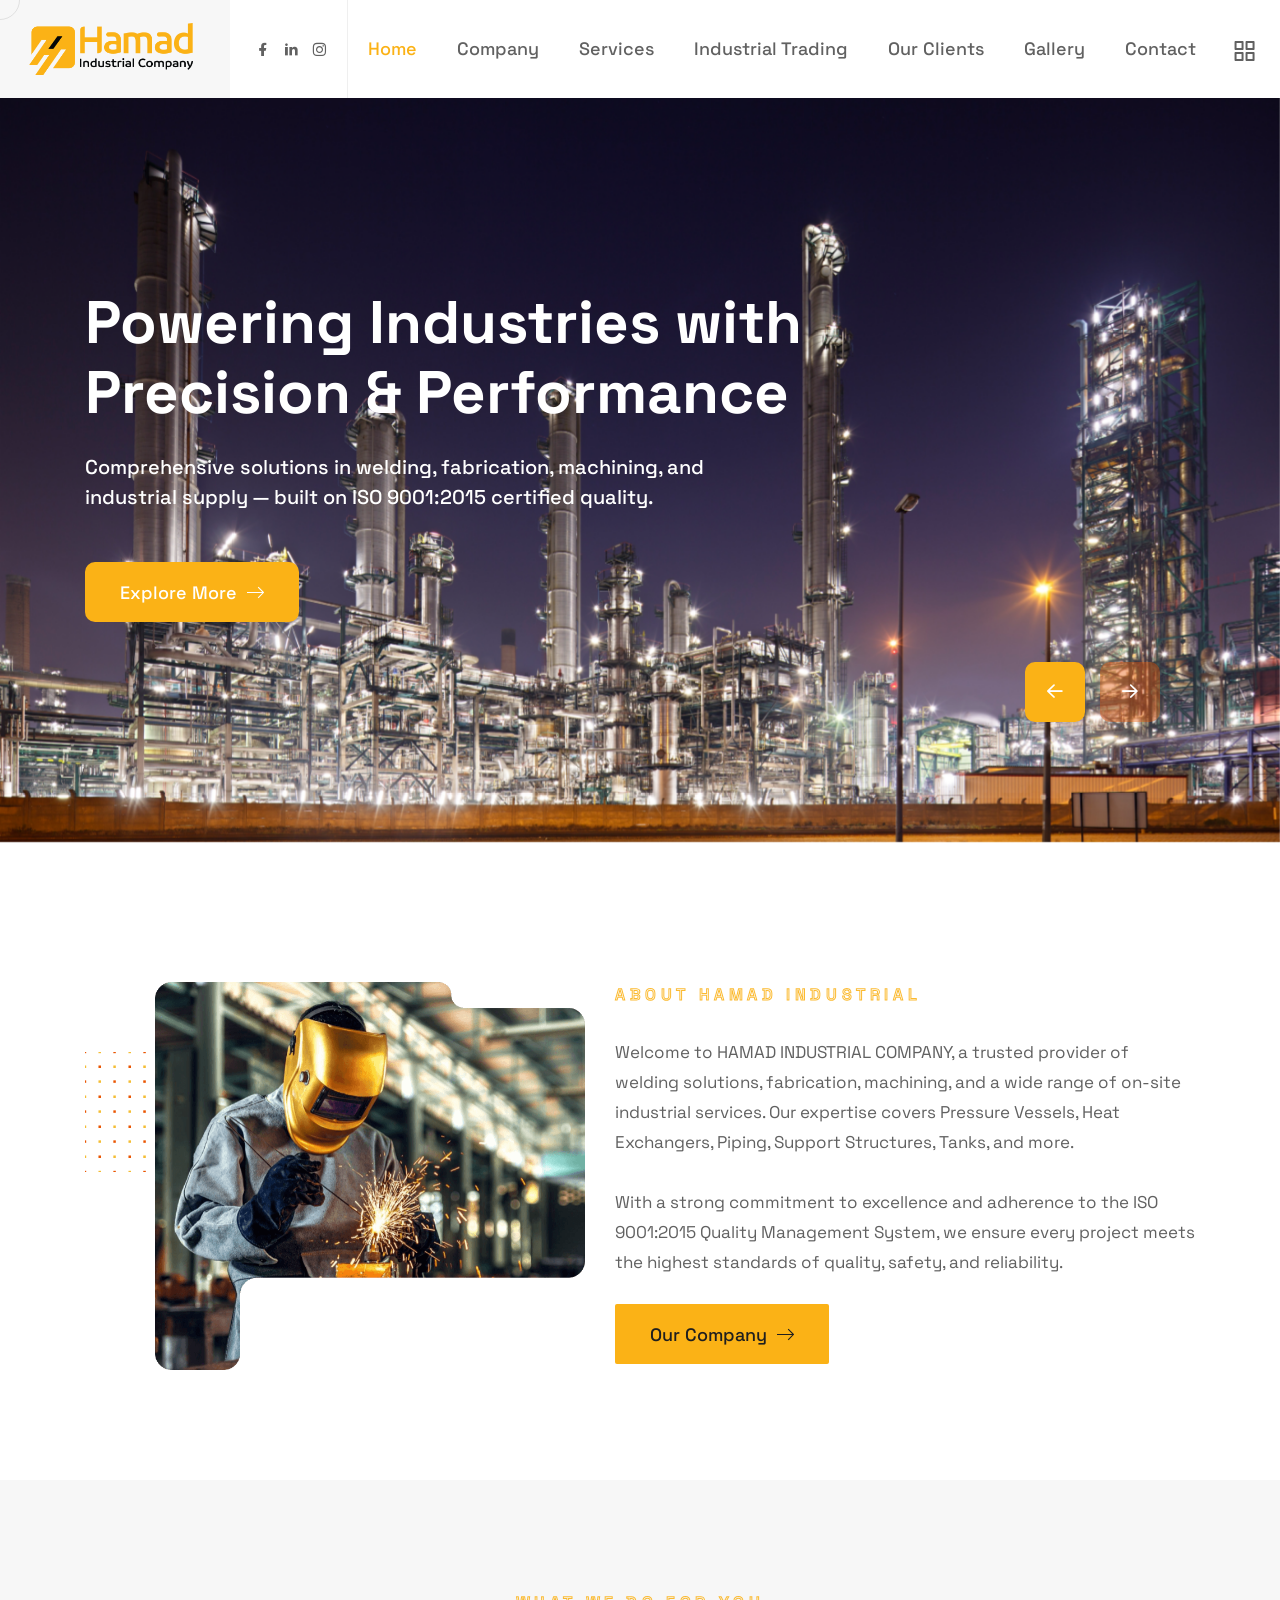
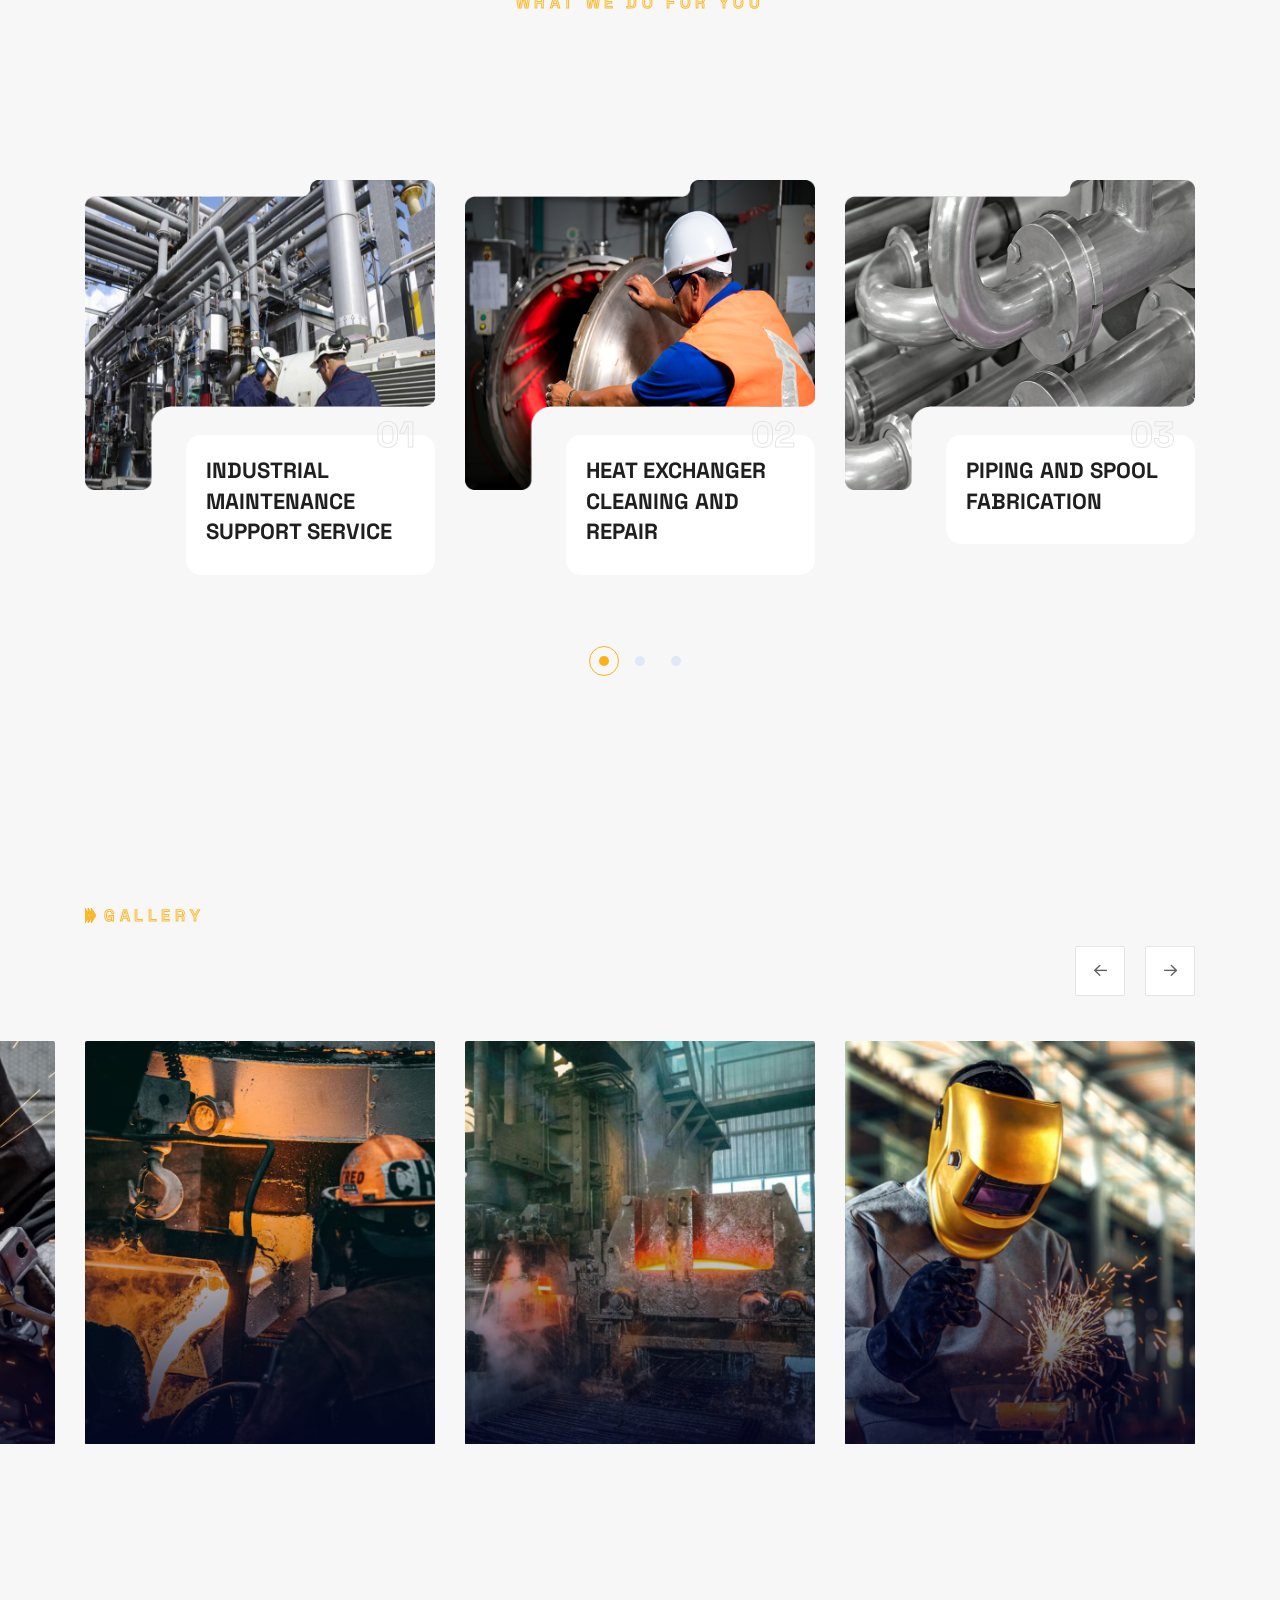
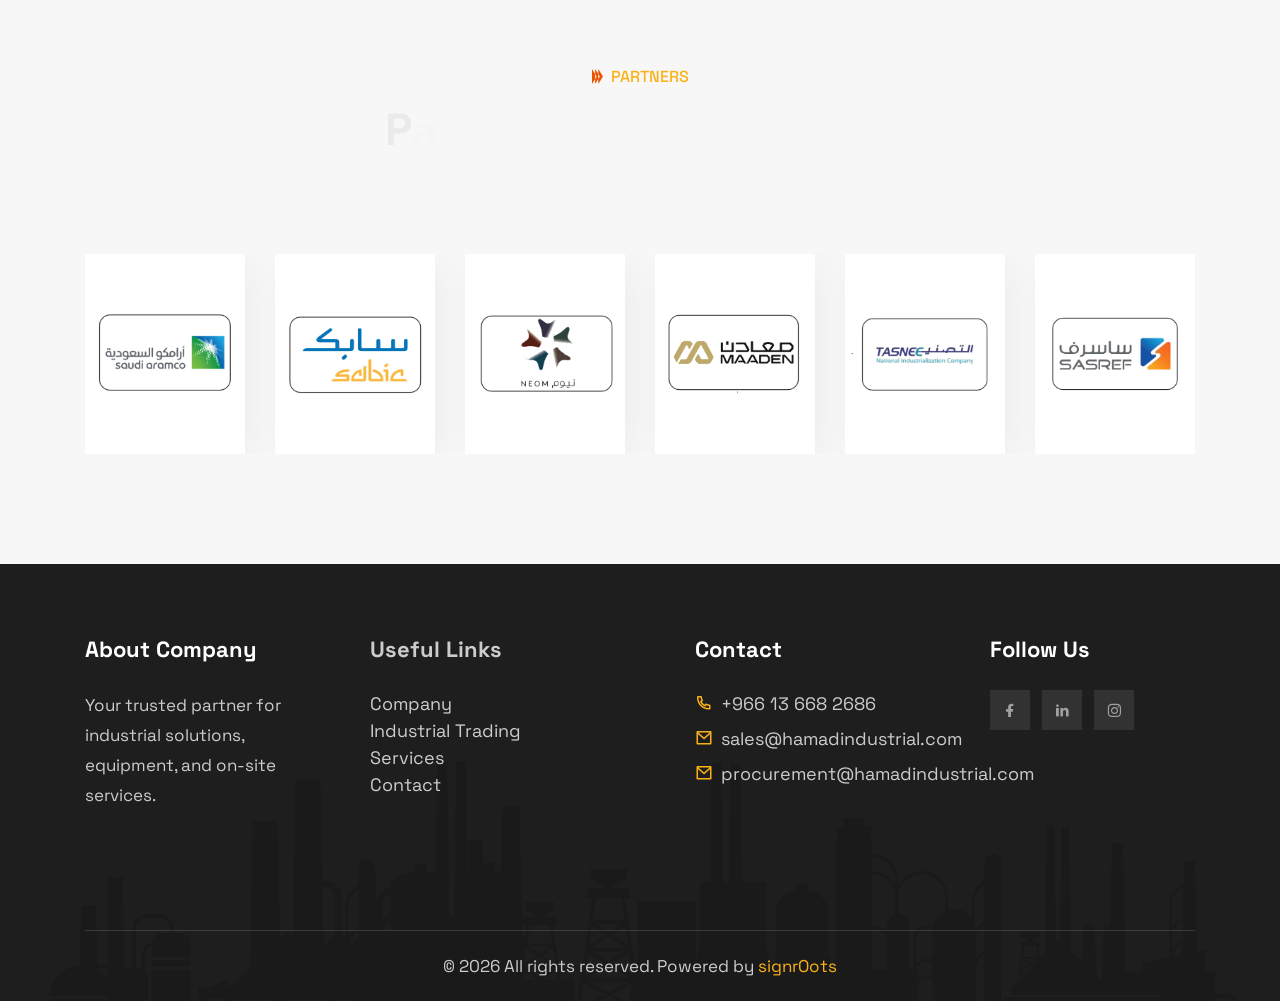
==== commit 3852805e: "client section updated on all pages" ====
--- a/index.html
+++ b/index.html
@@ -677,19 +677,37 @@
         </section>
         <!-- gallery area end -->
 
-         <!-- brand area start -->
-        <div class="rs-brand-area section-space rs-brand-two rs-swiper has-theme-orange">
-            <div class="rs-brand-shape">
-                <img src="assets/images/shape/brand-shape.png" alt="image">
-            </div>
+
+
+<!-- brand area start -->
+        <section class="rs-brand-area rs-brand-one section-space primary-bg rs-swiper">
+            <div class="rs-brand-bg-thumb" data-background="assets/images/bg/brand-bg-04.png"></div>
             <div class="container">
-                <div class="row  align-items-center">
-                    <div class="col-12">
-                        <div class="rs-brand-slider-wrapper">
+                <div class="row  g-5 section-title-space justify-content-center">
+                    <div class="col-xl-7 col-lg-7">
+                        <div class="rs-section-title-wrapper text-center">
+                            <span class="rs-section-subtitle has-theme-orange">
+                                <svg xmlns="http://www.w3.org/2000/svg" width="11" height="15" viewBox="0 0 11 15"
+                                    fill="none">
+                                    <path d="M3.14286 10L0 15L8.78104e-07 0L3.14286 5V10Z" fill="#EA5501"></path>
+                                    <path fill-rule="evenodd" clip-rule="evenodd"
+                                        d="M6.28571 10L3.14286 15L3.14286 10L4.71428 7.5L3.14286 5L3.14286 0L6.28571 5L6.28571 10ZM6.28571 10L7.85714 7.5L6.28571 5V0L11 7.5L6.28571 15V10Z"
+                                        fill="#EA5501"></path>
+                                </svg>
+                                Partners
+                            </span>
+                            <h2 class="rs-section-title rs-split-text-enable split-in-fade">Partners Who Trust Our Company
+                            </h2>
+                        </div>
+                    </div>
+                </div>
+                <div class="row">
+                    <div class="col-xl-12">
+                        <div class="rs-brand-wrapper">
                             <div class="swiper" data-clone-slides="false" data-loop="true" data-speed="1500"
                                 data-autoplay="false" data-dots-dynamic="false" data-center-mode="false"
                                 data-hover-pause="true" data-effect="false" data-delay="1500" data-item="6"
-                                data-item-xl="5" data-item-lg="4" data-item-md="3" data-item-sm="2" data-item-xs="2"
+                                data-item-xl="4" data-item-lg="4" data-item-md="3" data-item-sm="2" data-item-xs="2"
                                 data-item-mobile="1">
                                 <div class="swiper-wrapper">
                                     <div class="swiper-slide">
@@ -741,24 +759,28 @@
                                             </div>
                                         </div>
                                     </div>
-                                     <div class="swiper-slide">
+                                    <div class="swiper-slide">
                                         <div class="rs-brand-item">
                                             <div class="rs-brand-thumb">
                                                 <img src="assets/images/client/client-8.png" alt="image">
                                             </div>
                                         </div>
                                     </div>
-                                </div>
-                            </div>
-                        </div>
-                    </div>
-                </div>
-            </div>
-        </div>
+                                    <div class="swiper-slide">
+                                        <div class="rs-brand-item">
+                                            <div class="rs-brand-thumb">
+                                                <img src="assets/images/client/client-9.png" alt="image">
+                                            </div>
+                                        </div>
+                                    </div>
+                                </div>
+                            </div>
+                        </div>
+                    </div>
+                </div>
+            </div>
+        </section>
         <!-- brand area end -->
-
-       
-
     </main>
     <!-- Body main wrapper end -->
 
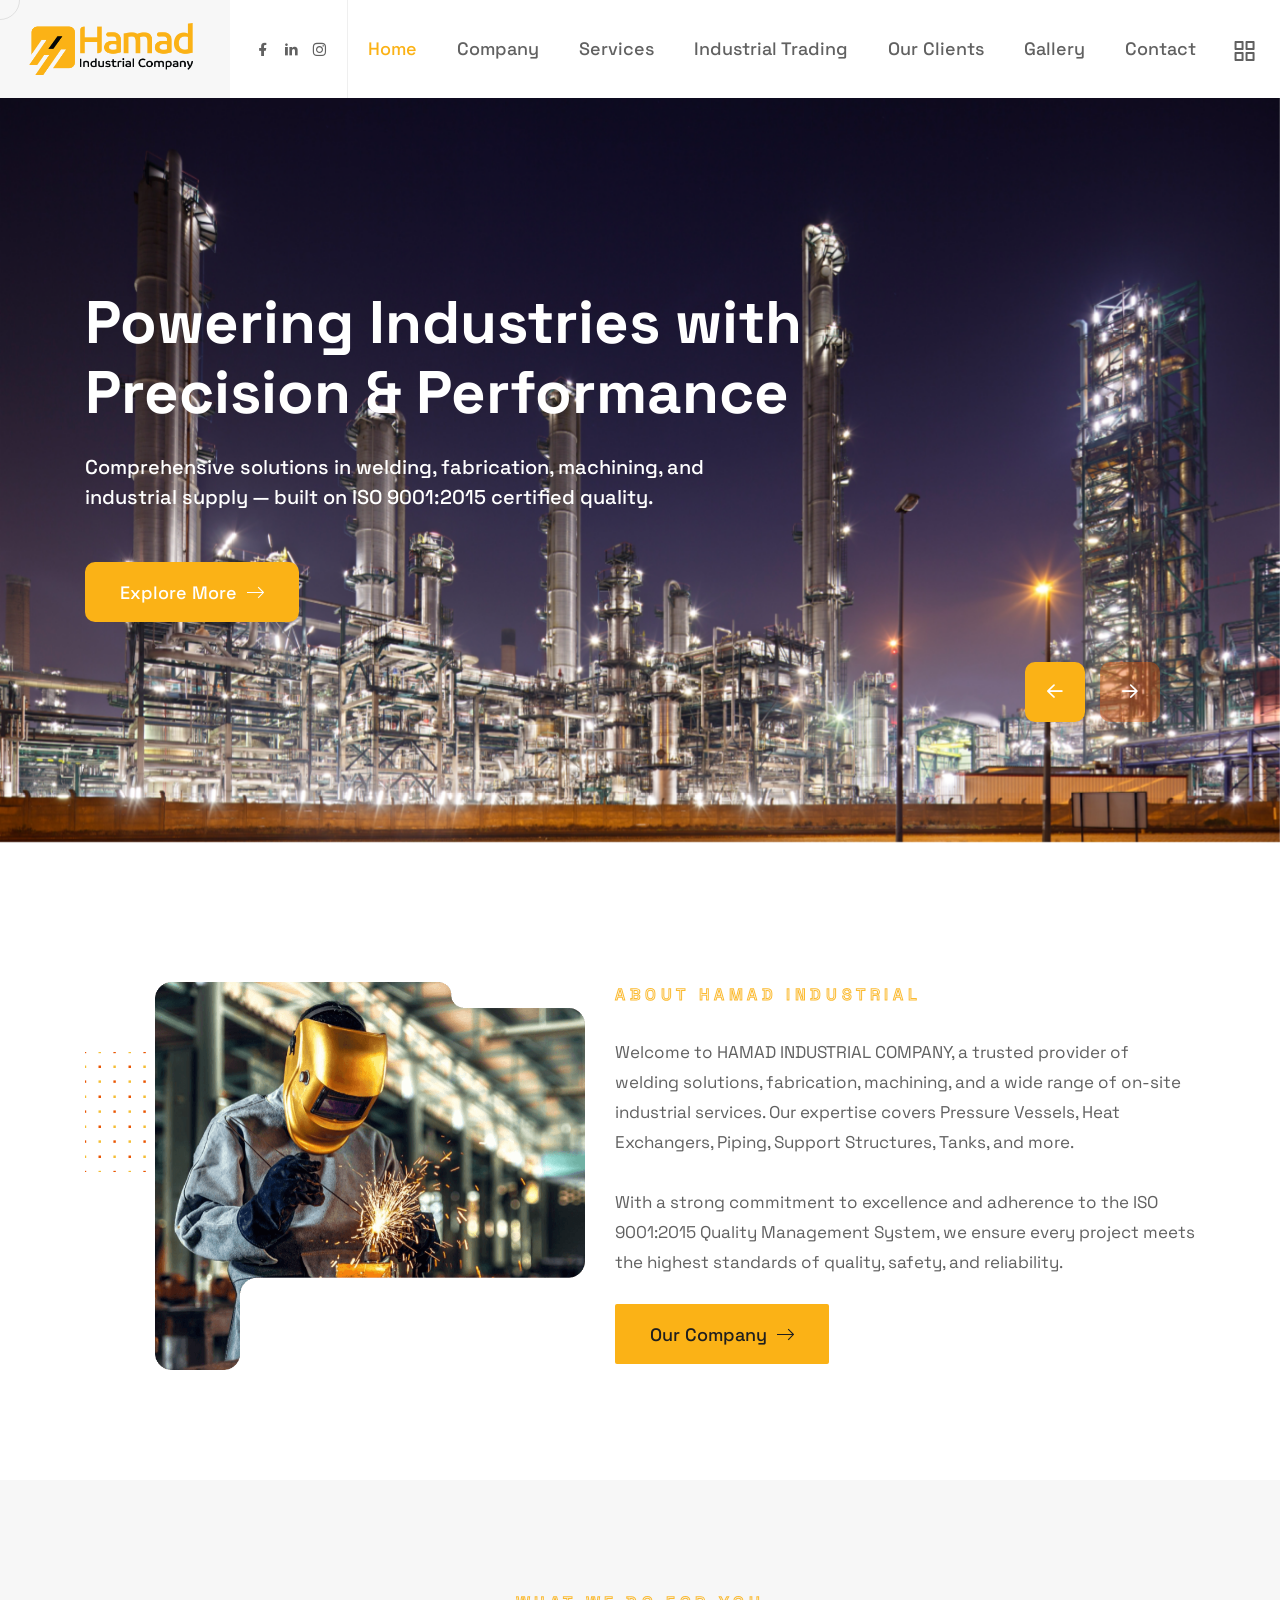
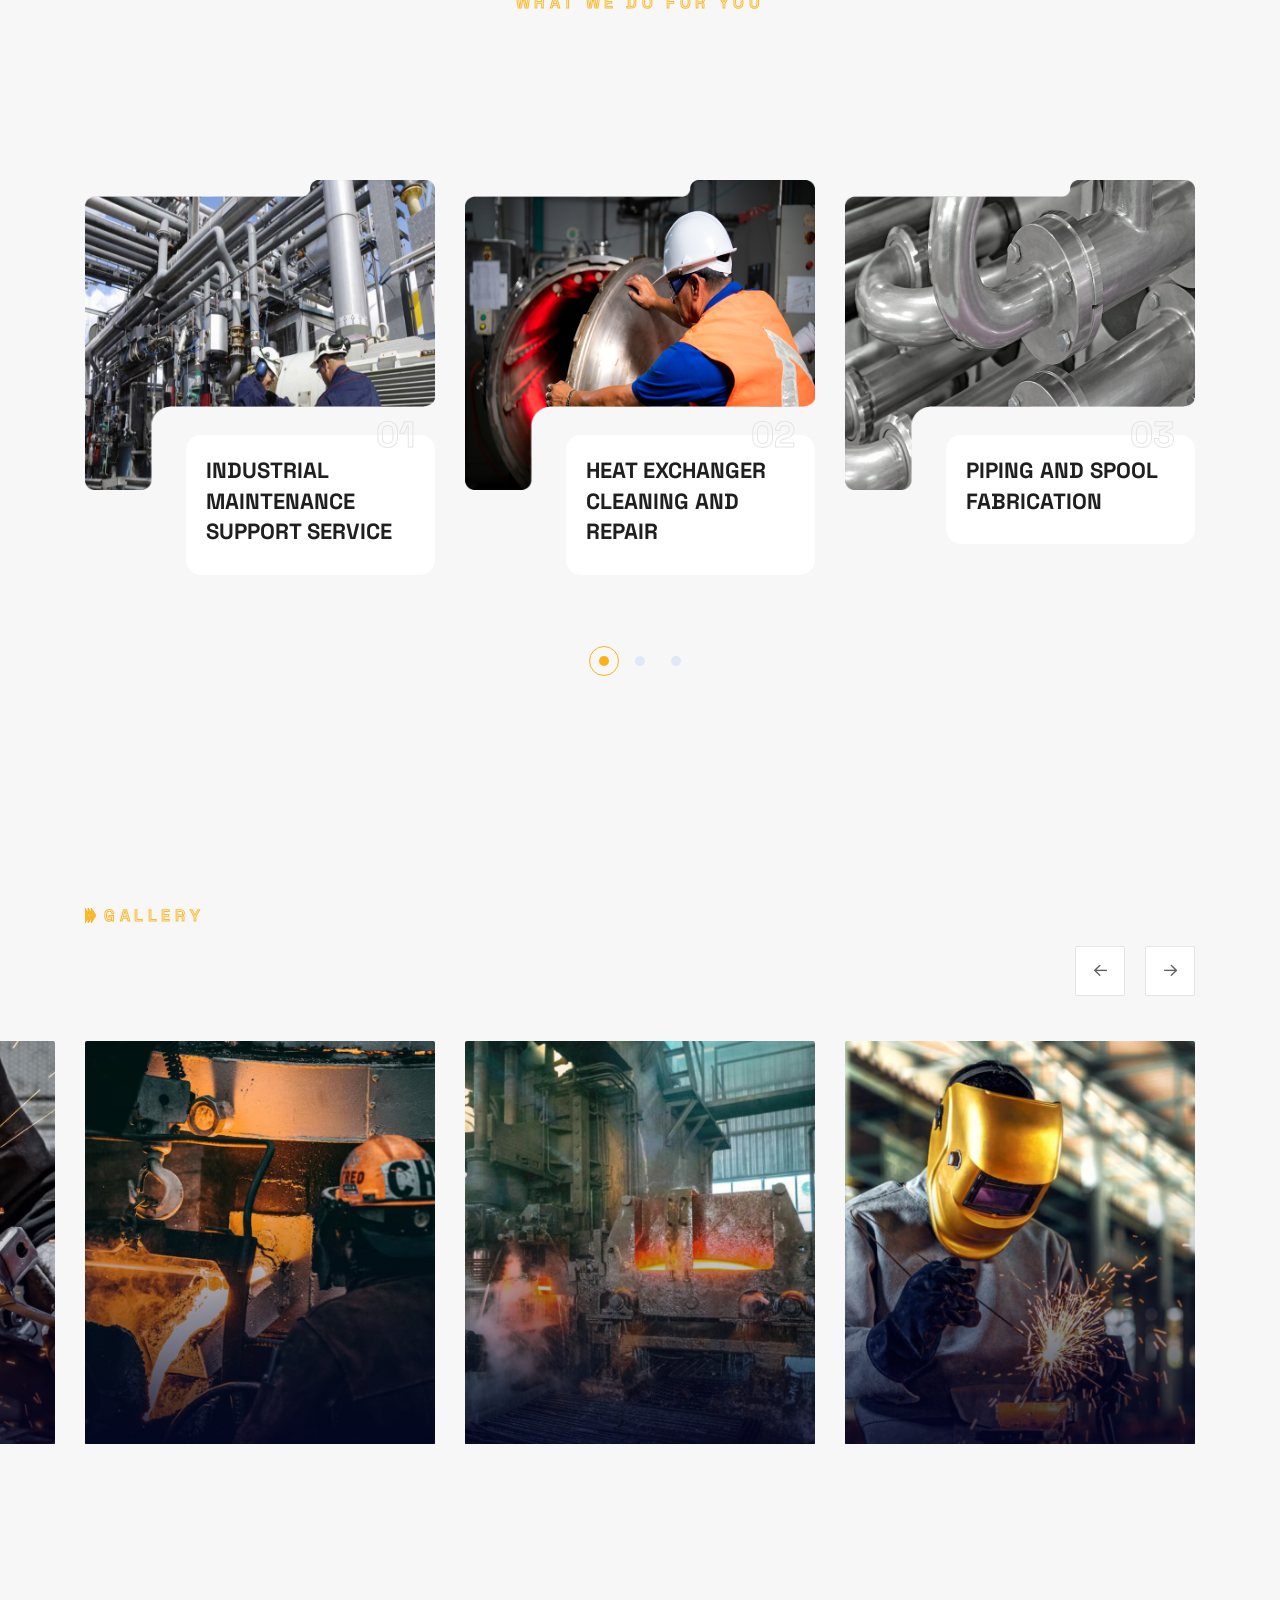
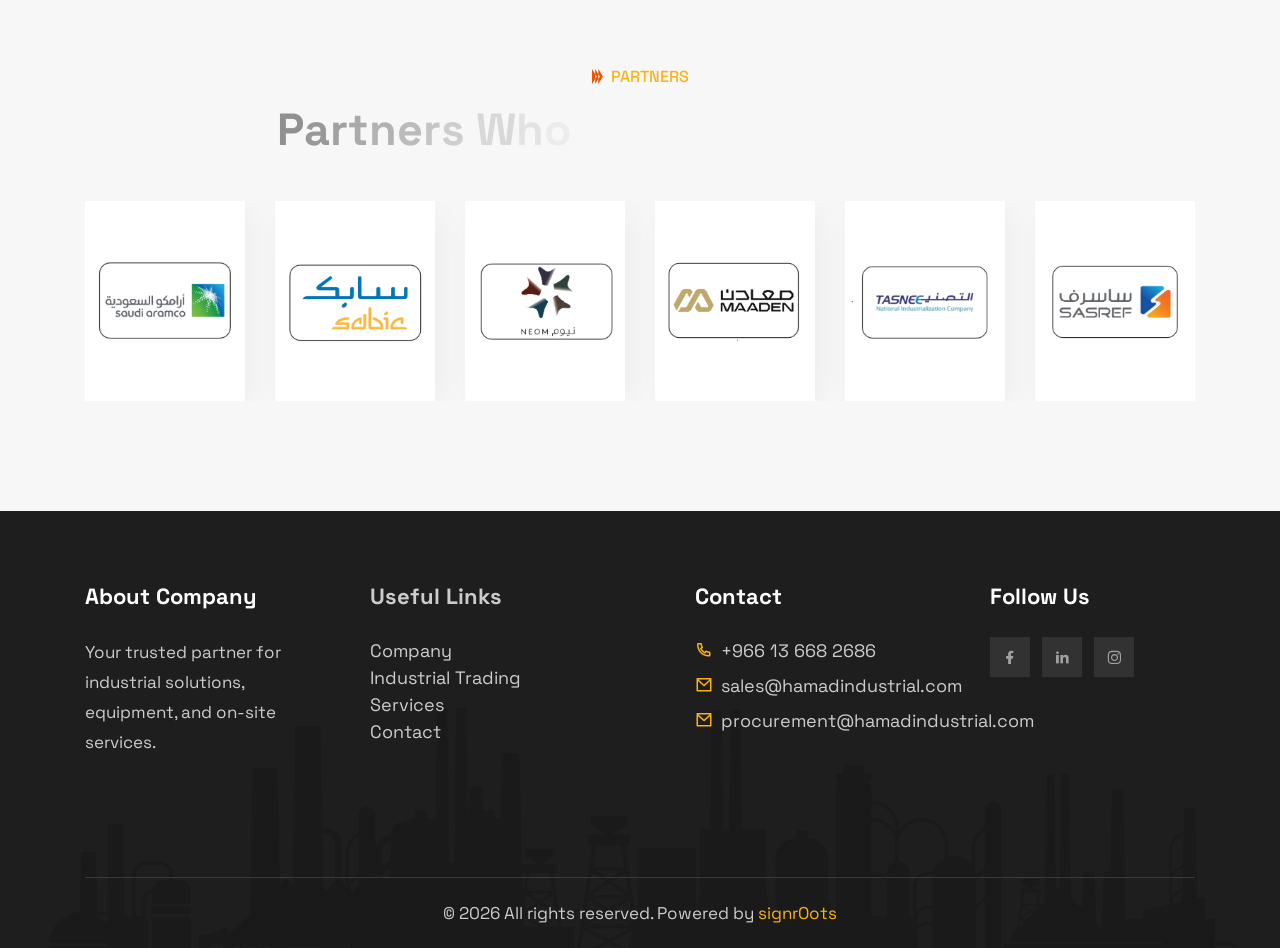
==== commit 828a7fb9: "Partners title updation" ====
--- a/index.html
+++ b/index.html
@@ -677,29 +677,25 @@
         </section>
         <!-- gallery area end -->
 
-
-
-<!-- brand area start -->
+        <!-- brand area start -->
         <section class="rs-brand-area rs-brand-one section-space primary-bg rs-swiper">
             <div class="rs-brand-bg-thumb" data-background="assets/images/bg/brand-bg-04.png"></div>
             <div class="container">
                 <div class="row  g-5 section-title-space justify-content-center">
-                    <div class="col-xl-7 col-lg-7">
-                        <div class="rs-section-title-wrapper text-center">
-                            <span class="rs-section-subtitle has-theme-orange">
-                                <svg xmlns="http://www.w3.org/2000/svg" width="11" height="15" viewBox="0 0 11 15"
-                                    fill="none">
-                                    <path d="M3.14286 10L0 15L8.78104e-07 0L3.14286 5V10Z" fill="#EA5501"></path>
-                                    <path fill-rule="evenodd" clip-rule="evenodd"
-                                        d="M6.28571 10L3.14286 15L3.14286 10L4.71428 7.5L3.14286 5L3.14286 0L6.28571 5L6.28571 10ZM6.28571 10L7.85714 7.5L6.28571 5V0L11 7.5L6.28571 15V10Z"
-                                        fill="#EA5501"></path>
-                                </svg>
-                                Partners
-                            </span>
-                            <h2 class="rs-section-title rs-split-text-enable split-in-fade">Partners Who Trust Our Company
-                            </h2>
-                        </div>
-                    </div>
+                    <div class="col-xxl-8 col-xl-9 col-lg-9">
+                    <div class="rs-section-title-wrapper text-center">
+                    <span class="rs-section-subtitle has-theme-orange">
+                        <svg xmlns="http://www.w3.org/2000/svg" width="11" height="15" viewBox="0 0 11 15" fill="none">
+                        <path d="M3.14286 10L0 15L8.78104e-07 0L3.14286 5V10Z" fill="#EA5501"></path>
+                        <path fill-rule="evenodd" clip-rule="evenodd"
+                            d="M6.28571 10L3.14286 15L3.14286 10L4.71428 7.5L3.14286 5L3.14286 0L6.28571 5L6.28571 10ZM6.28571 10L7.85714 7.5L6.28571 5V0L11 7.5L6.28571 15V10Z"
+                            fill="#EA5501"></path>
+                        </svg>
+                        Partners
+                    </span>
+                    <h2 class="rs-section-title rs-split-text-enable split-in-fade">Partners Who Trust Our Company</h2>
+                    </div>
+                </div>
                 </div>
                 <div class="row">
                     <div class="col-xl-12">
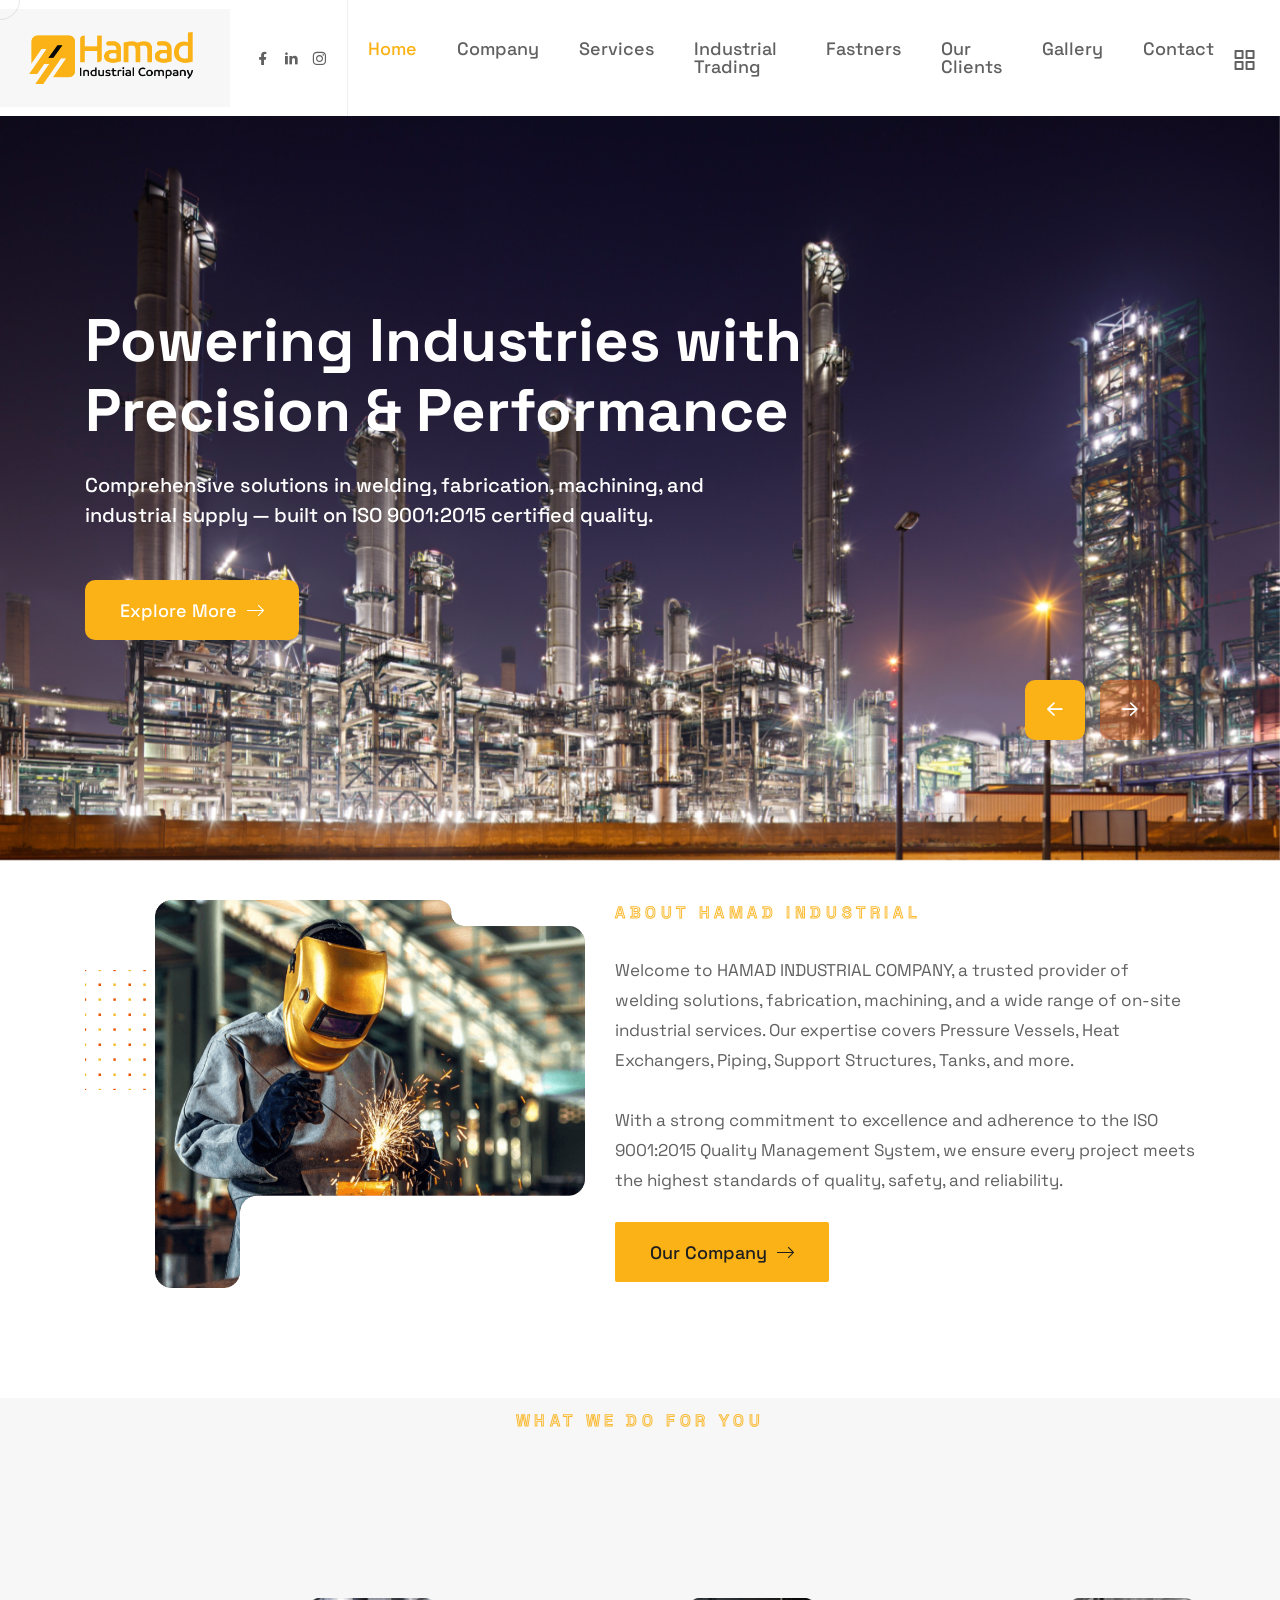
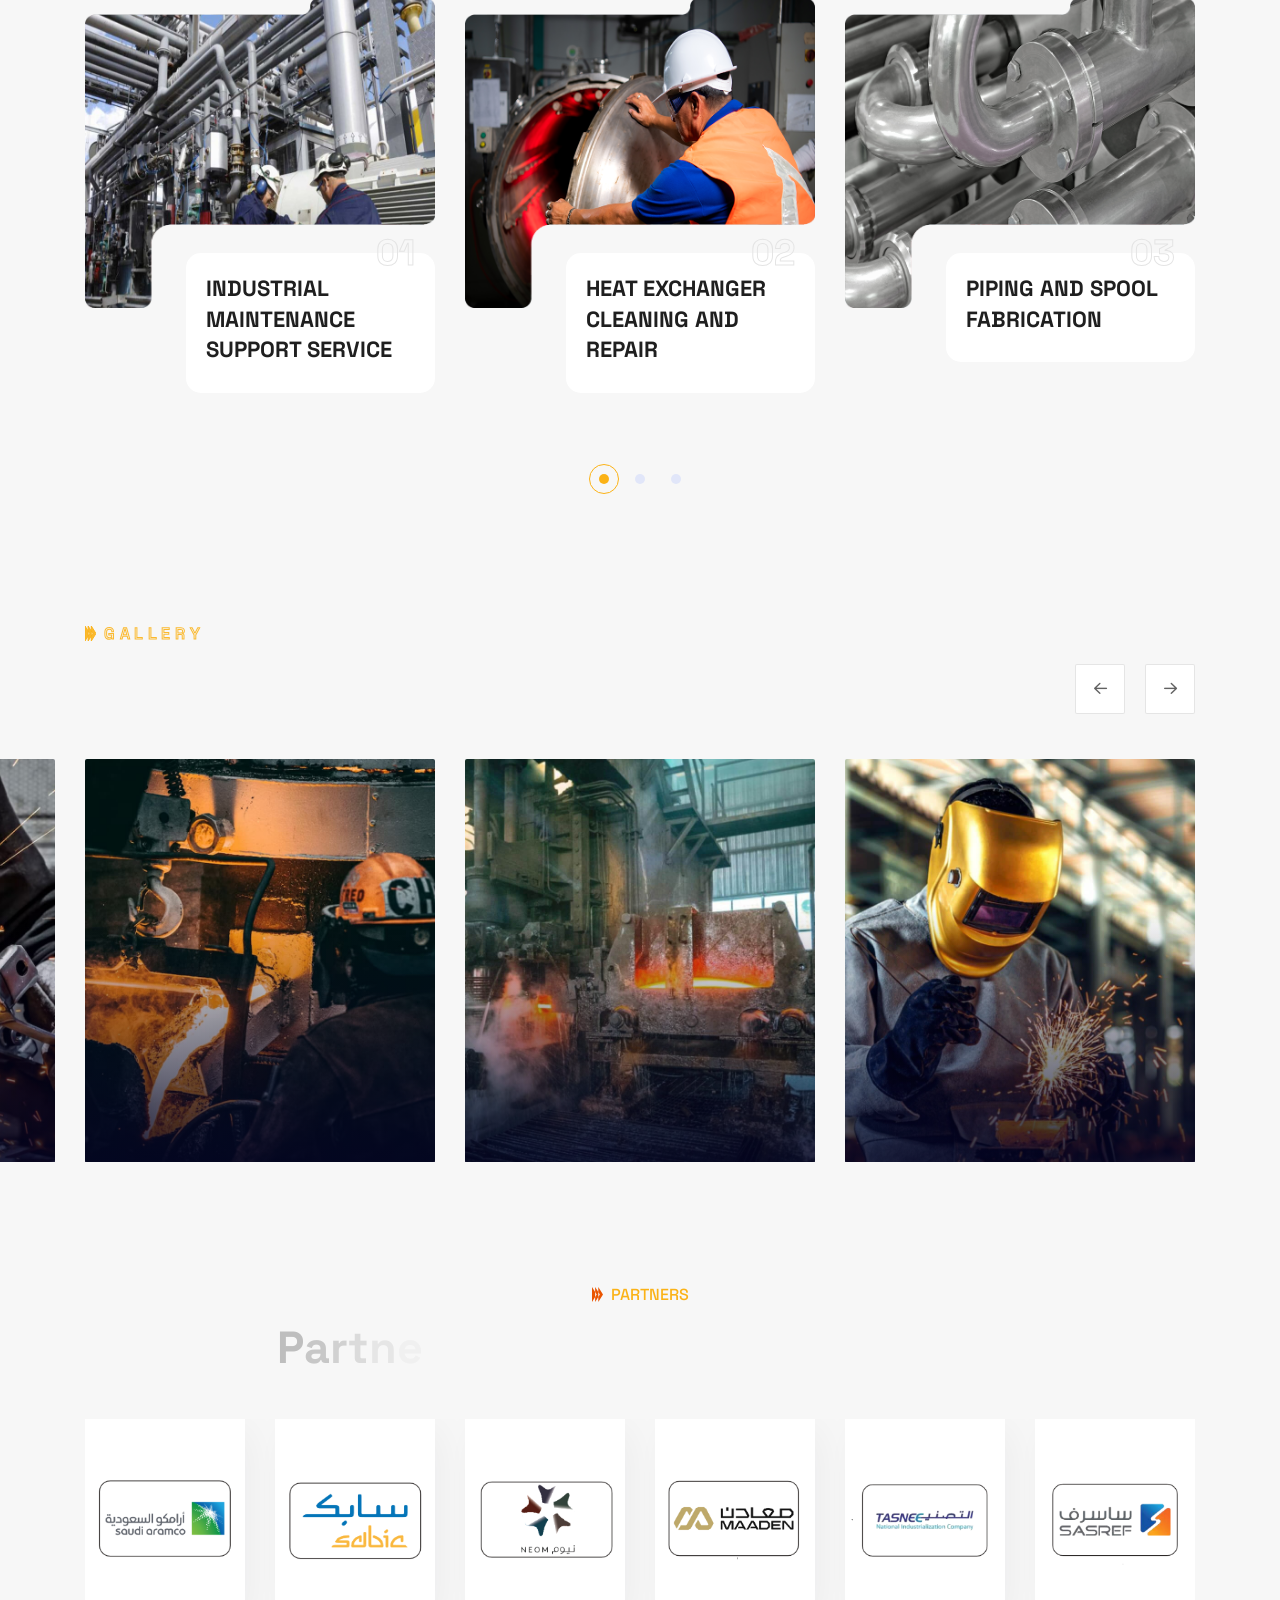
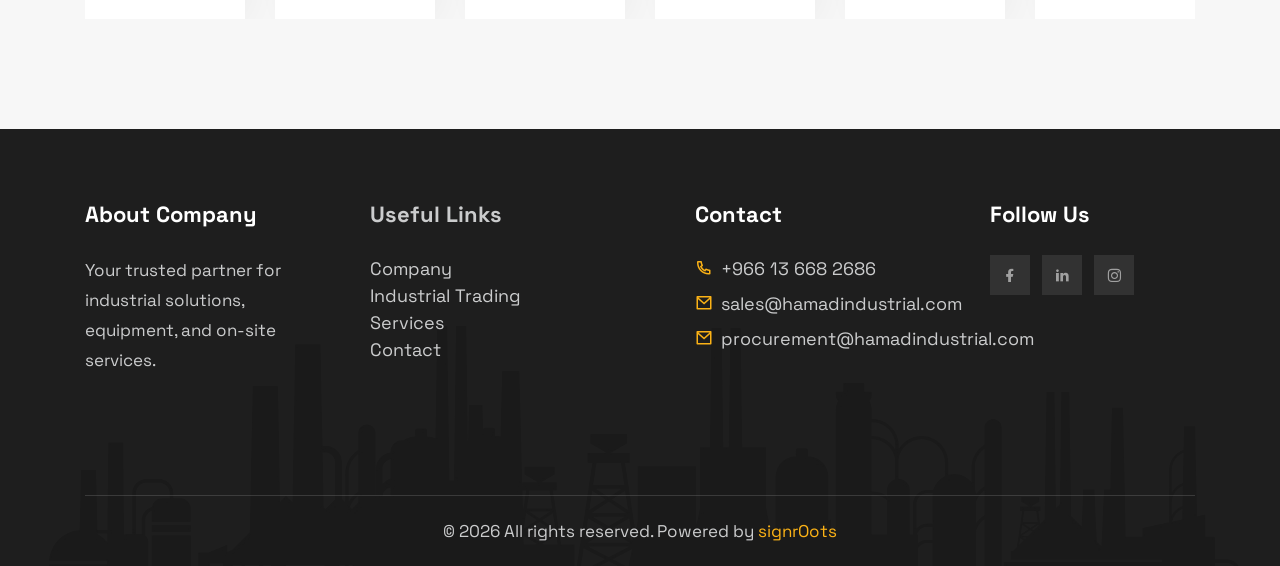
==== commit 15058a22: "created fastners page" ====
--- a/index.html
+++ b/index.html
@@ -80,8 +80,12 @@
                             </li>
                              <!-- Industrial trading menu -->
 
+                              <li>
+                           <a href="industrial-trading.html">Industrial Trading</a>
+                            </li>
+                                <!-- Fastners menu -->
                              <li>
-                           <a href="industrial-trading.html">Industrial Trading</a>
+                           <a href="fastners.html">Fastners</a>
                             </li>
                              <!-- Our clients menu -->
                              <li>
--- a/assets/css/main.css
+++ b/assets/css/main.css
@@ -924,7 +924,7 @@
 	1.3 Default Spacing SCSS
 ---------------------------------*/
 .section-space {
-  padding-top: 110px;
+  padding-top: 10px;
   padding-bottom: 110px;
 }
 @media only screen and (max-width: 991px) {
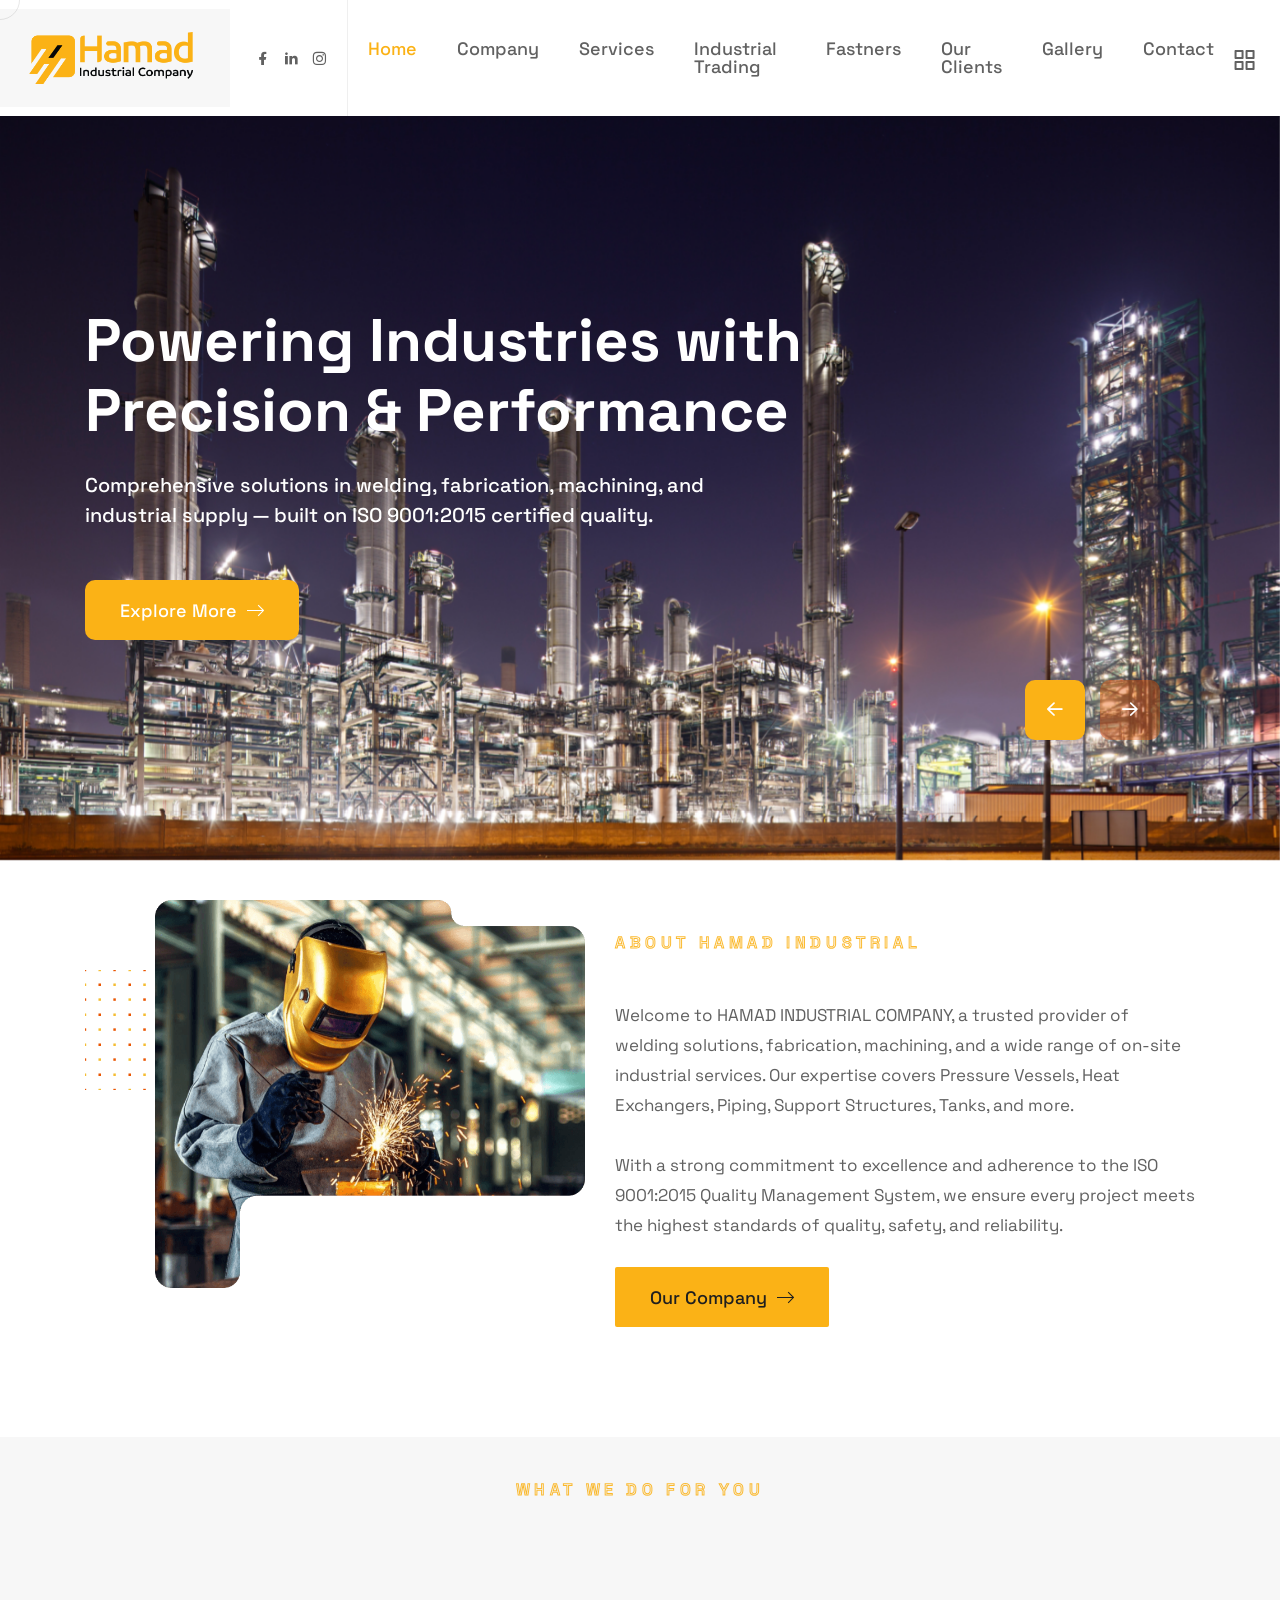
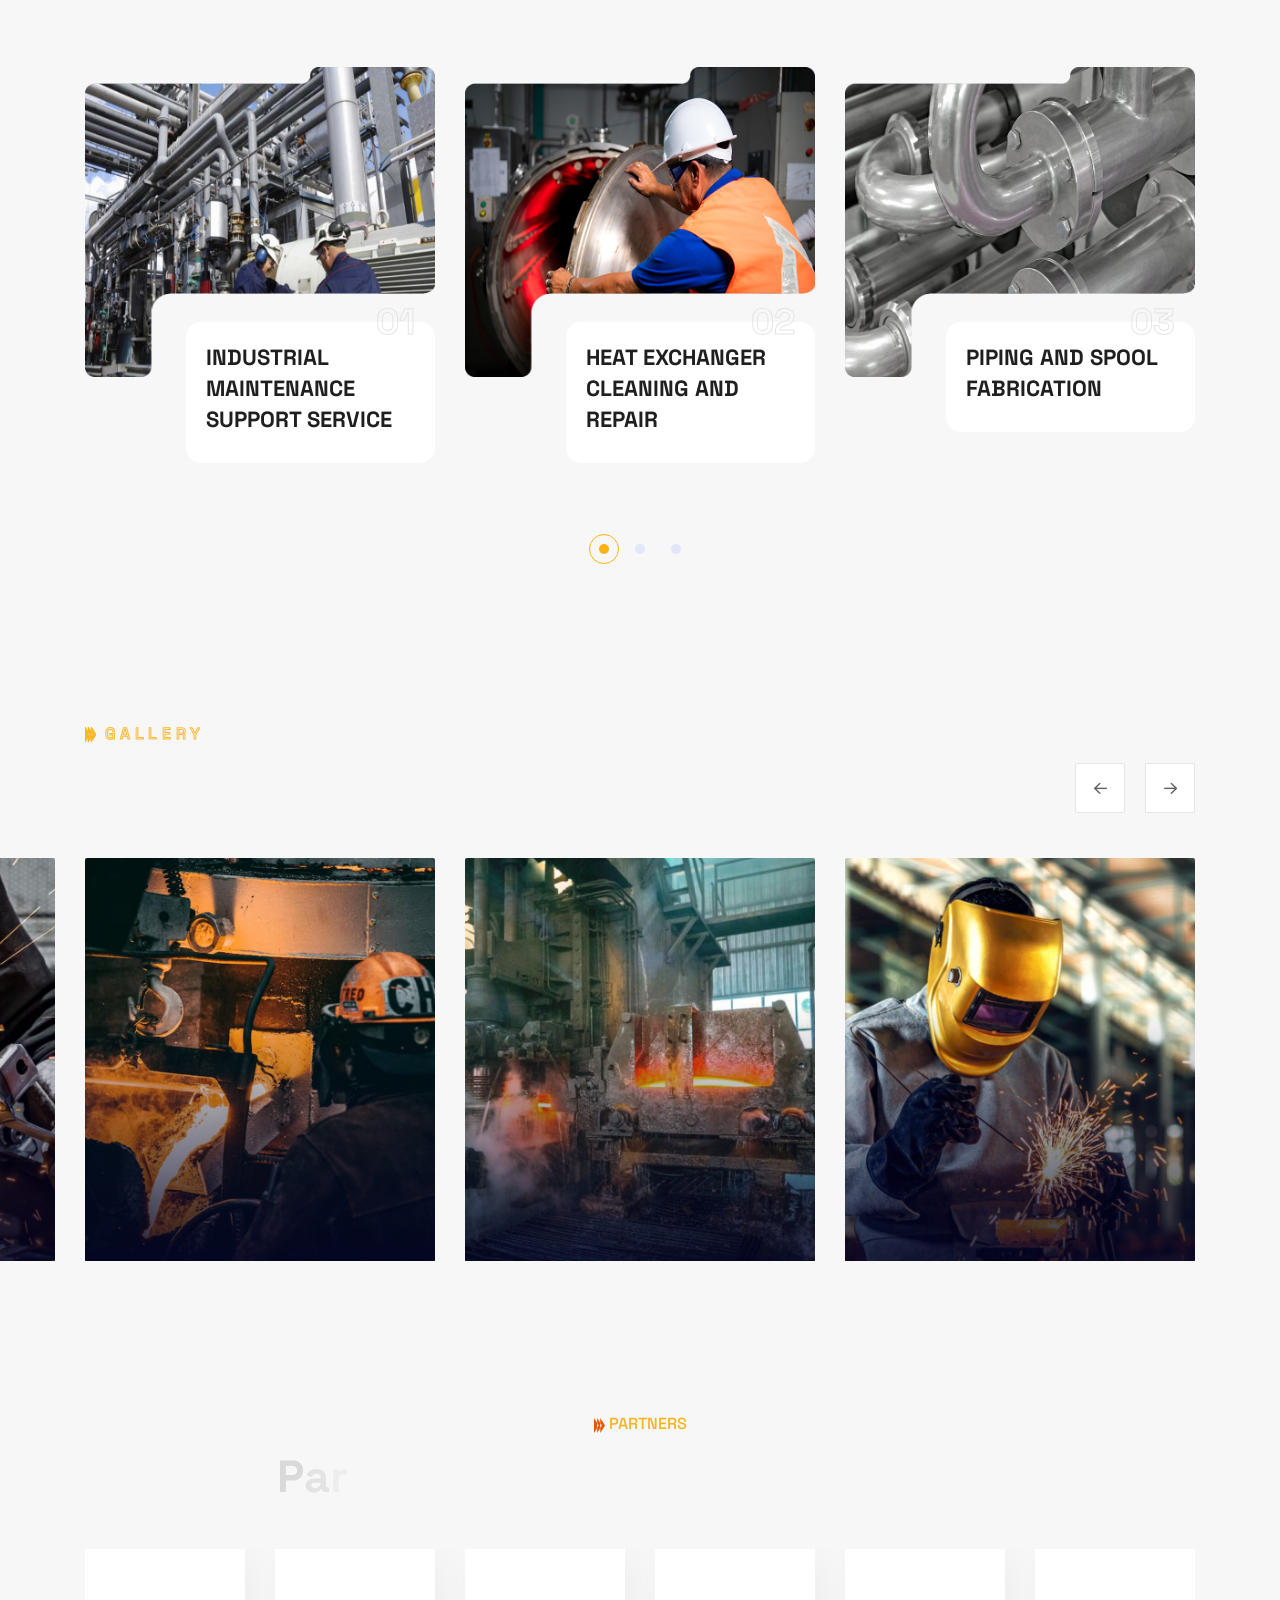
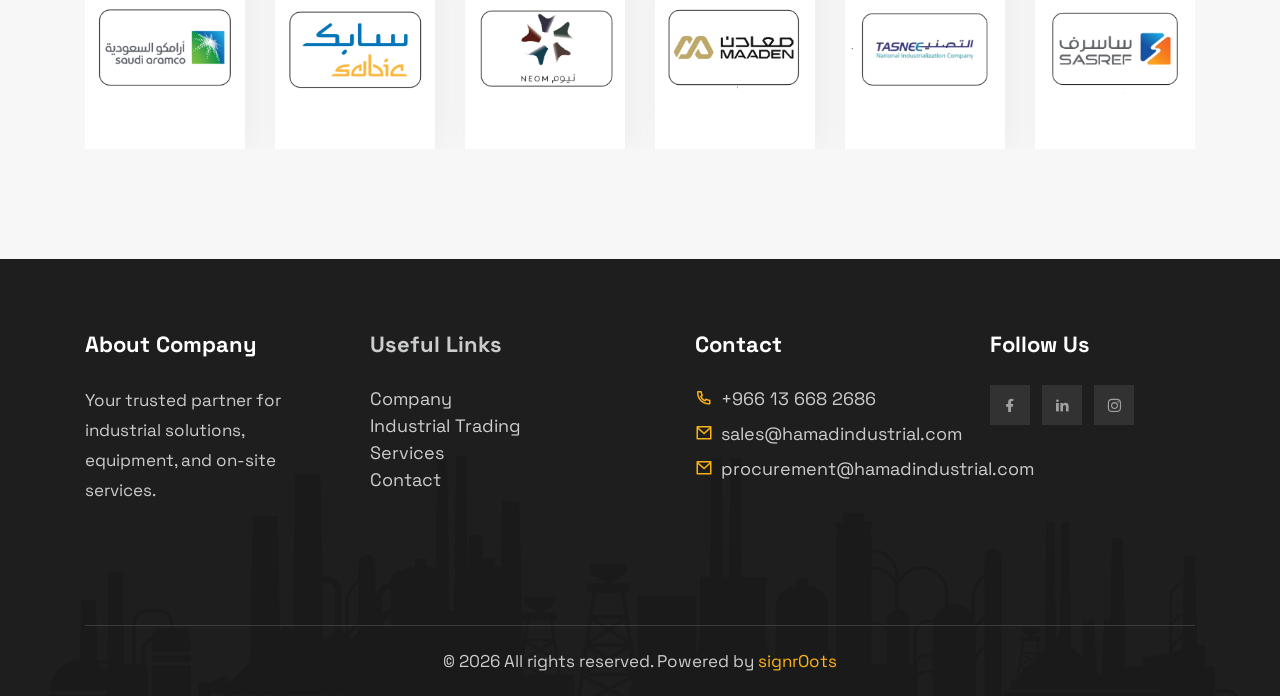
==== commit 5475c5b9: "spelling correction" ====
--- a/index.html
+++ b/index.html
@@ -85,7 +85,7 @@
                             </li>
                                 <!-- Fastners menu -->
                              <li>
-                           <a href="fastners.html">Fastners</a>
+                           <a href="fasteners.html">Fastners</a>
                             </li>
                              <!-- Our clients menu -->
                              <li>
--- a/assets/css/main.css
+++ b/assets/css/main.css
@@ -13028,7 +13028,7 @@
   }
 }
 .rs-about-seven .rs-about-thumb img {
-  width: 100%;
+  width: 85%;
   transition: unset;
 }
 .rs-about-seven .rs-about-thumb.has-large {
@@ -26963,3 +26963,80 @@
     content: none !important;
 }
 
+.rs-services-list {
+    list-style: none;
+    padding: 0;
+    margin: 0;
+}
+
+.rs-services-list li {
+    font-size: 14px;
+    line-height: 1.6;
+    position: relative;
+    padding-left: 14px;
+}
+
+.rs-services-list li::before {
+    content: "•";
+    position: absolute;
+    left: 0;
+    color: #fbb216; /* theme accent */
+}
+
+
+/* Section-specific title style */
+.rs-elements-tab-area .rs-section-title {
+    font-size: 32px;
+    line-height: 1.25;
+    font-weight: 700;
+    margin: 0;
+    padding: 0;
+}
+
+/* Hide the mobile line break on desktop */
+.rs-elements-tab-area .mobile-break {
+    display: none;
+}
+
+/* Add bottom space after title */
+.rs-elements-tab-area .rs-section-title-wrapper {
+    margin-bottom: 40px; /* adjust the value as needed */
+}
+
+/* Mobile view */
+@media (max-width: 768px) {
+    .rs-elements-tab-area .rs-section-title {
+        font-size: 20px; /* smaller font */
+        line-height: 1.3;
+    }
+
+    .rs-elements-tab-area .mobile-break {
+        display: block; /* line break only on mobile */
+    }
+
+    /* Stack image above text on small screens if needed */
+    .rs-elements-tab-area .row.align-items-center {
+        flex-direction: column-reverse;
+        text-align: center;
+    }
+
+    .rs-elements-tab-area .col-xl-5,
+    .rs-elements-tab-area .col-xl-7 {
+        max-width: 100%;
+        width: 100%;
+    }
+
+    .rs-elements-tab-area img {
+        width: 60%; /* smaller image on mobile */
+        margin: auto;
+    }
+}
+
+.rs-section-subtitle.has-stroke {
+    display: inline-block; /* so margin works properly */
+    margin-top: 30px;      /* space before the title */
+}
+.rs-section-subtitle.has-theme-orange {
+    display: inline-block; /* ensures margin works properly */
+    margin-top: 30px;      /* adjust spacing above the title */
+}
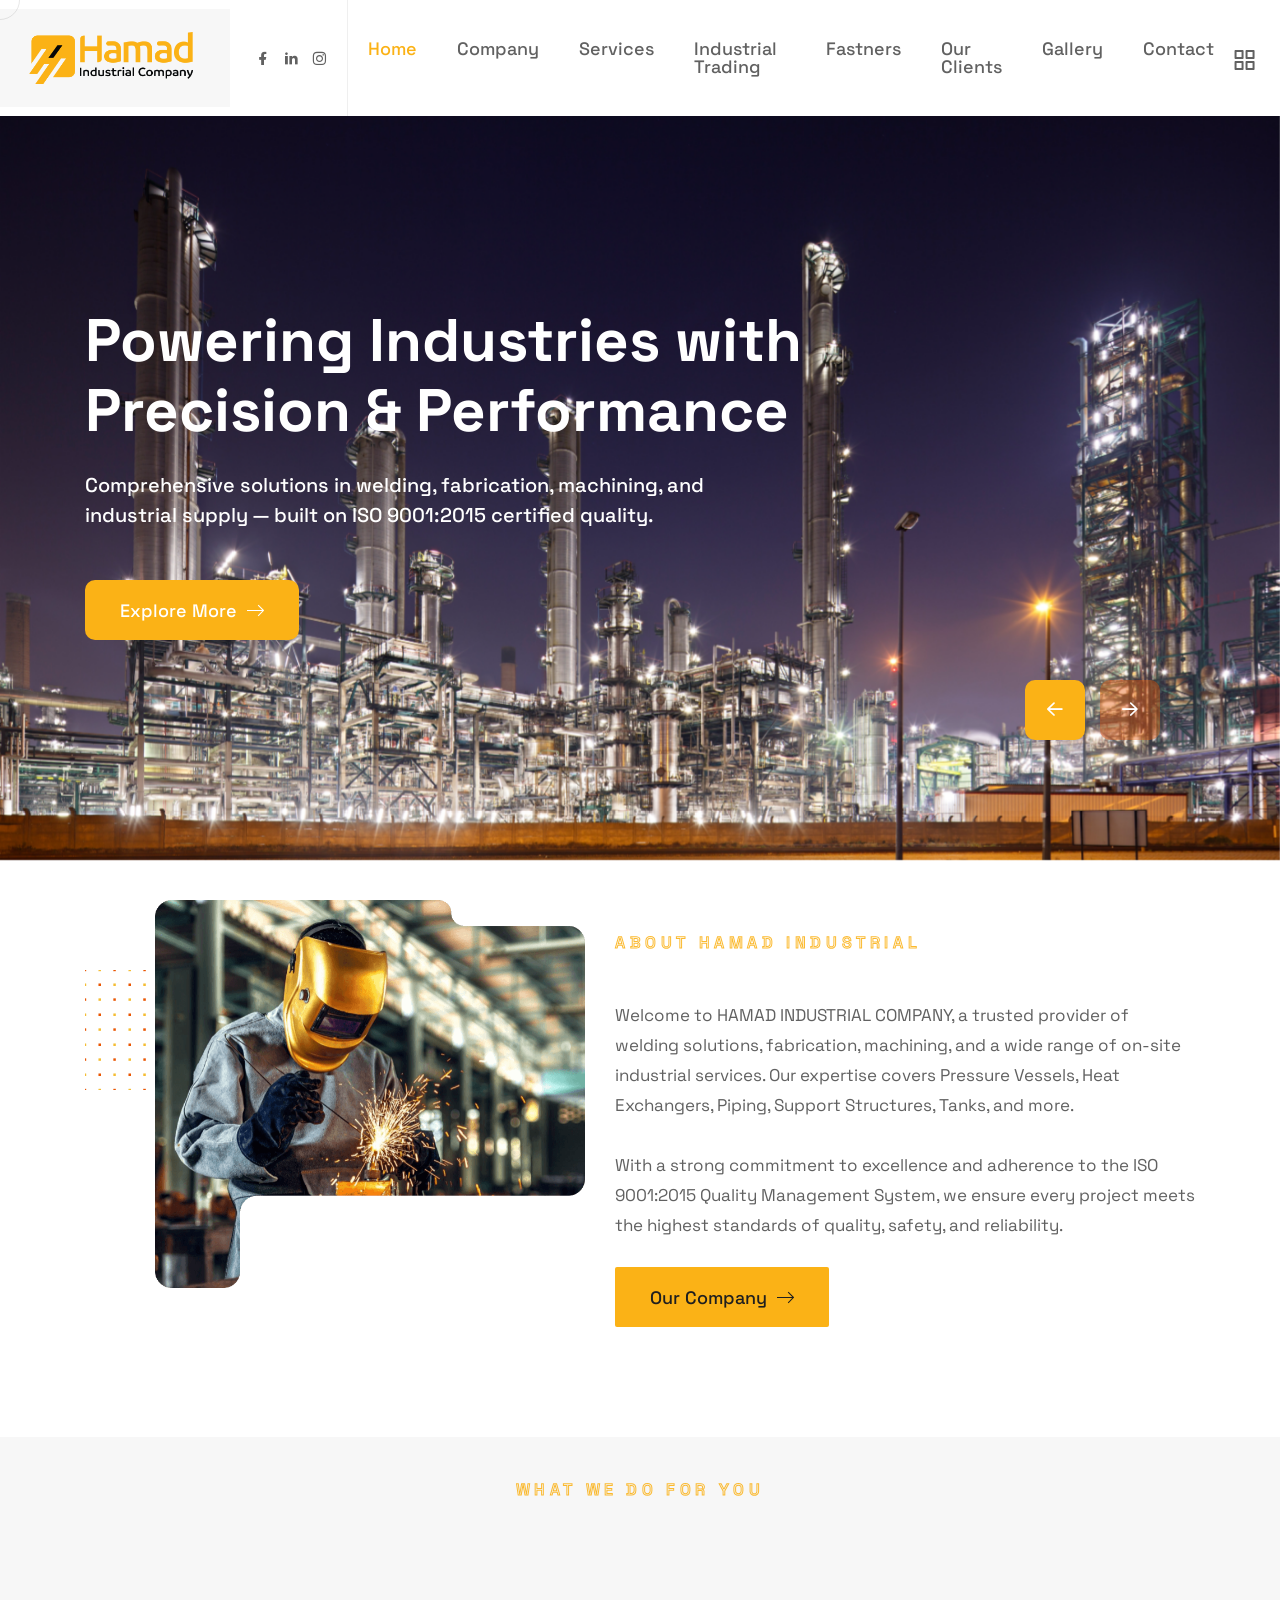
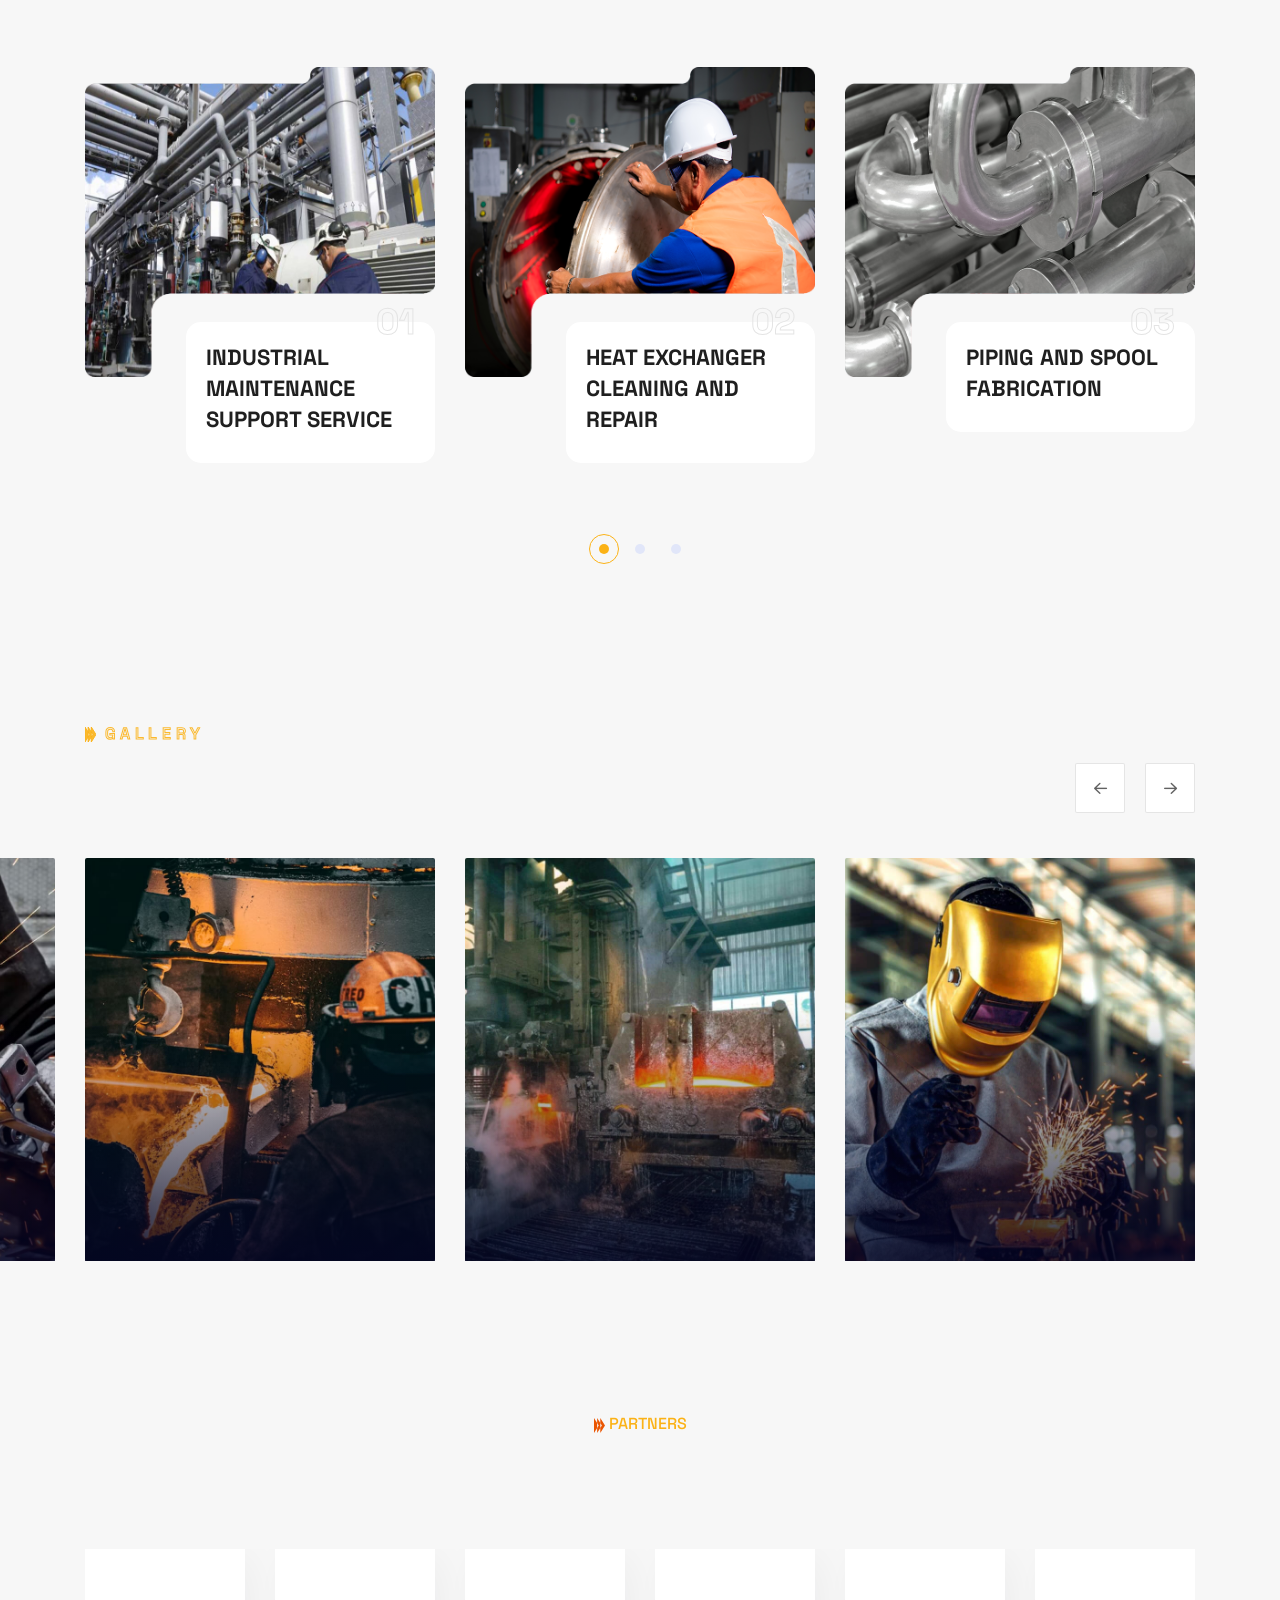
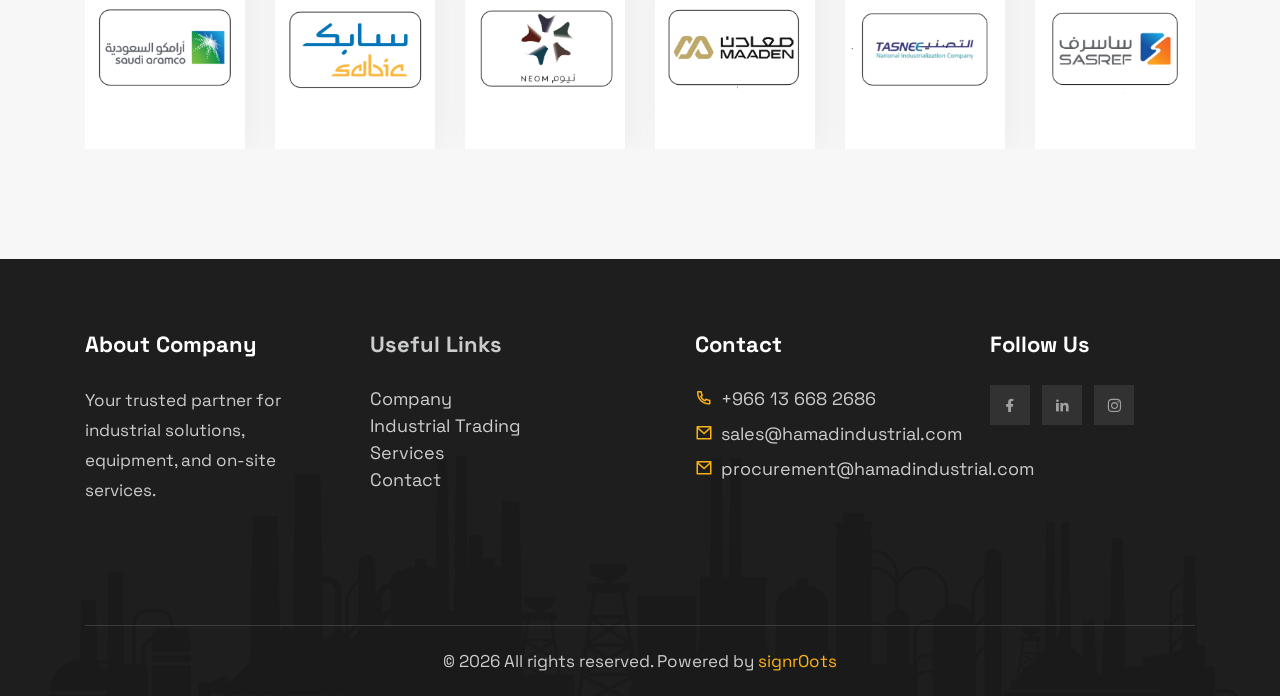
==== commit ca6f554c: "correction" ====
--- a/index.html
+++ b/index.html
@@ -83,7 +83,7 @@
                               <li>
                            <a href="industrial-trading.html">Industrial Trading</a>
                             </li>
-                                <!-- Fastners menu -->
+                                <!--  Fasteners menu -->
                              <li>
                            <a href="fasteners.html">Fastners</a>
                             </li>
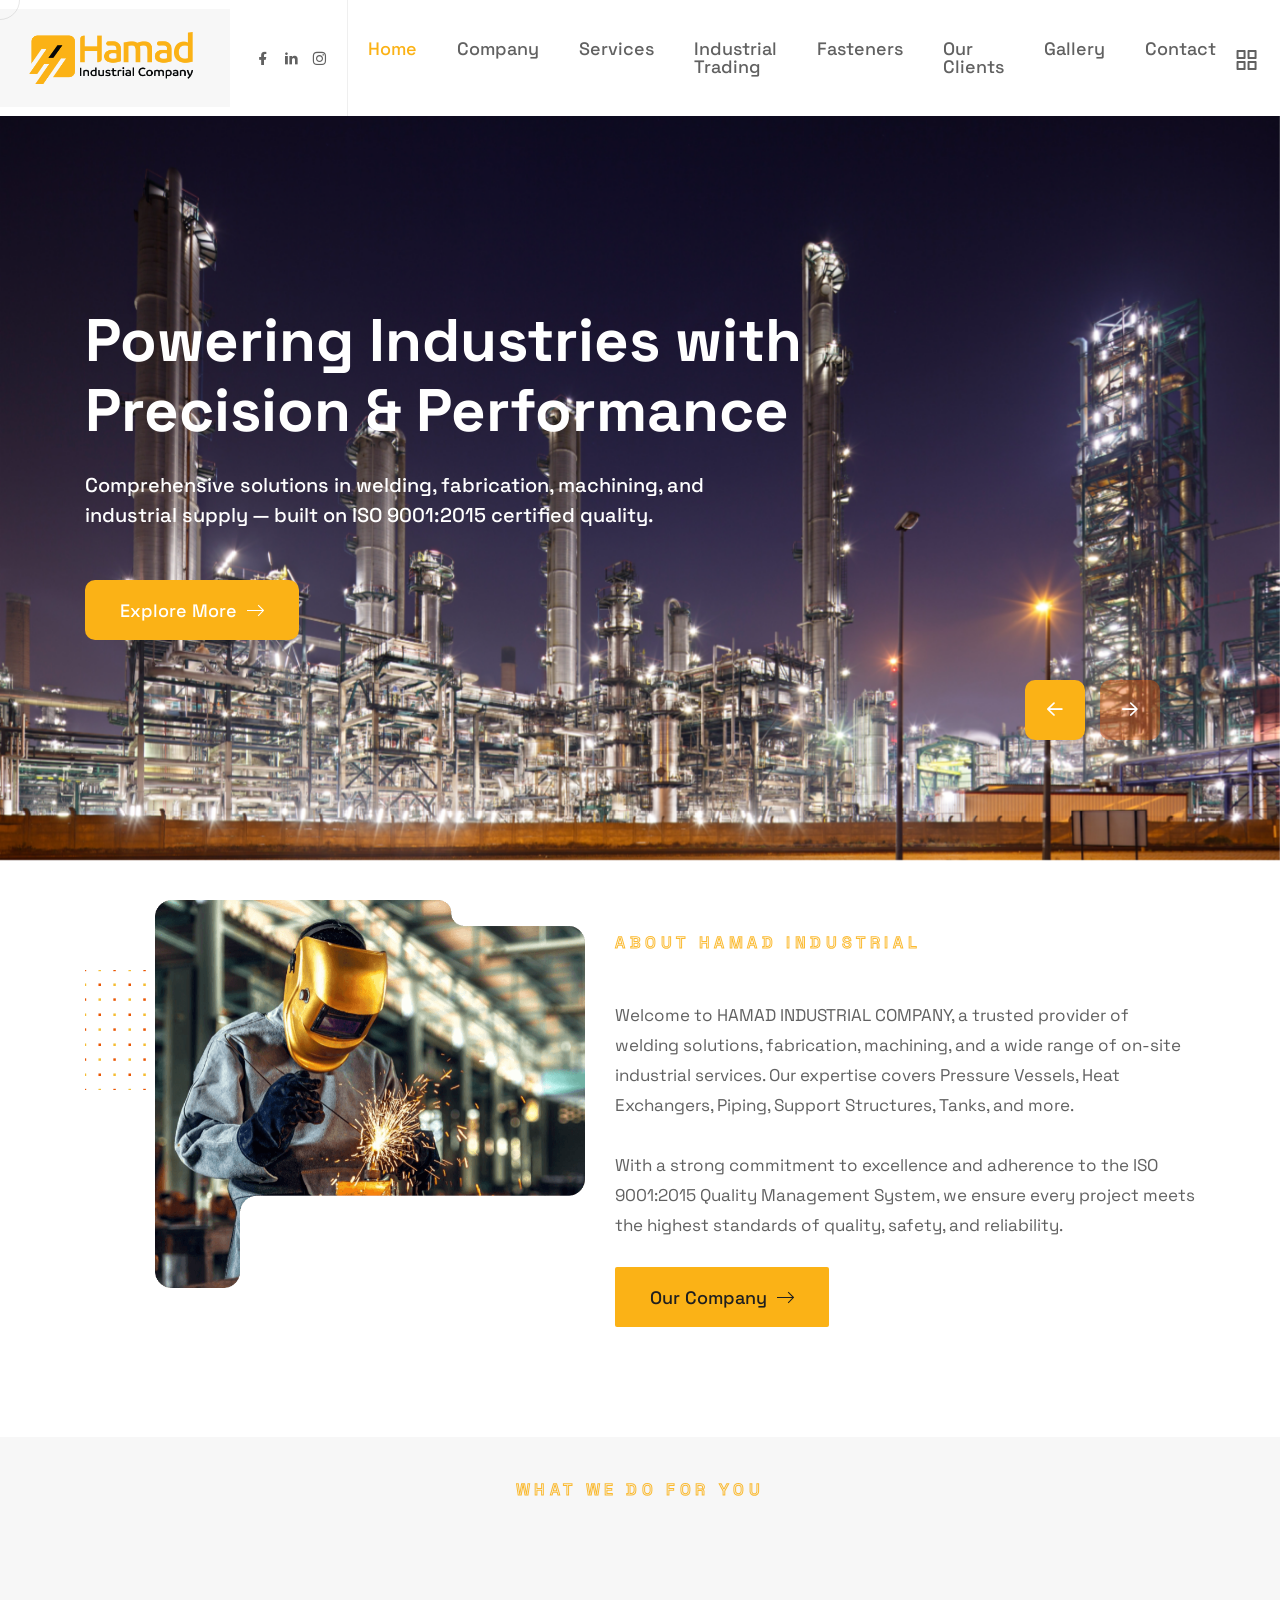
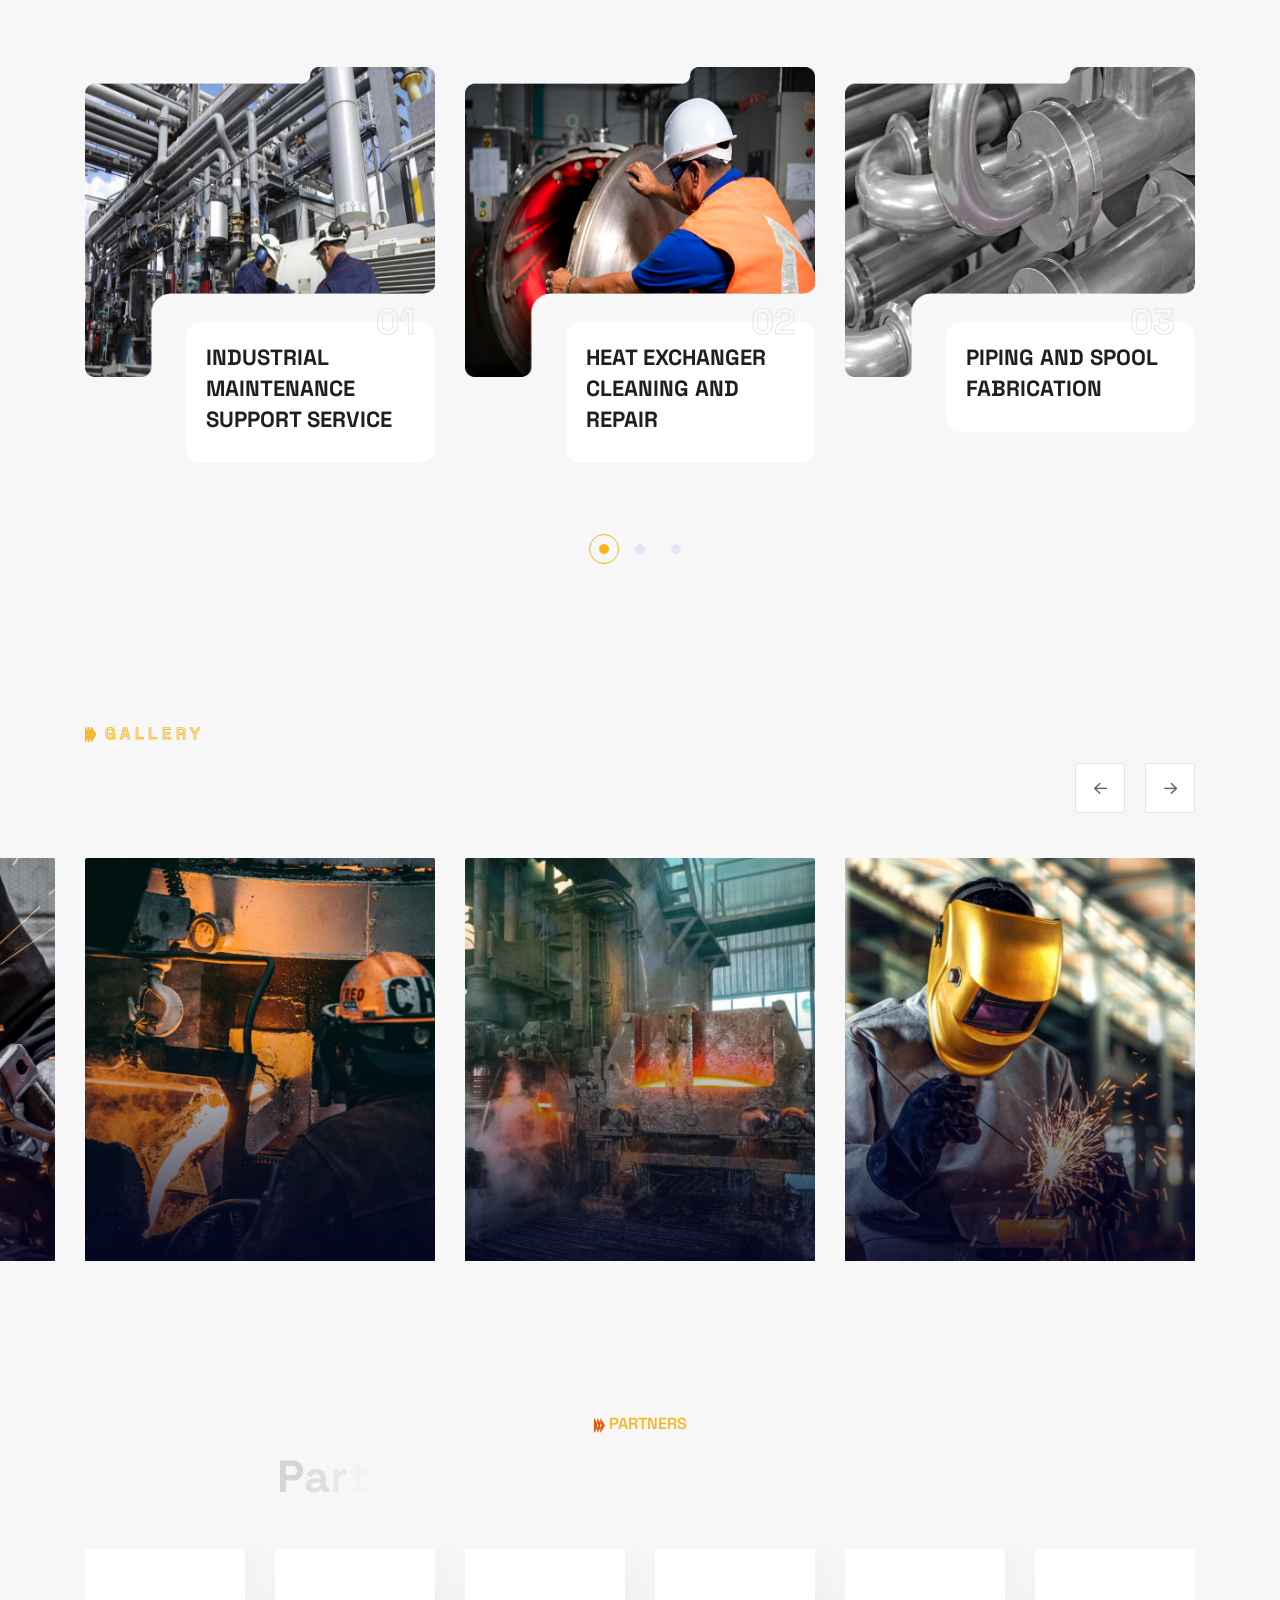
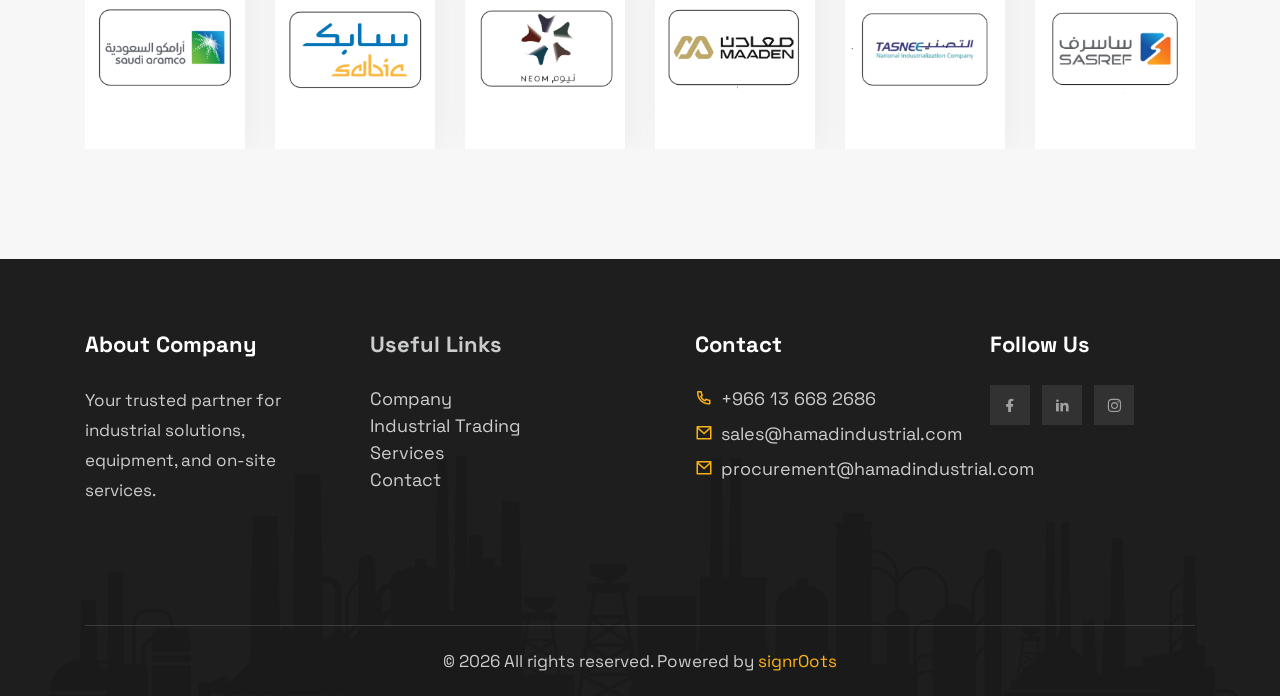
==== commit 91d9c5e7: "fasteners changes to all pages" ====
--- a/index.html
+++ b/index.html
@@ -85,7 +85,7 @@
                             </li>
                                 <!--  Fasteners menu -->
                              <li>
-                           <a href="fasteners.html">Fastners</a>
+                           <a href="fasteners.html">Fasteners</a>
                             </li>
                              <!-- Our clients menu -->
                              <li>
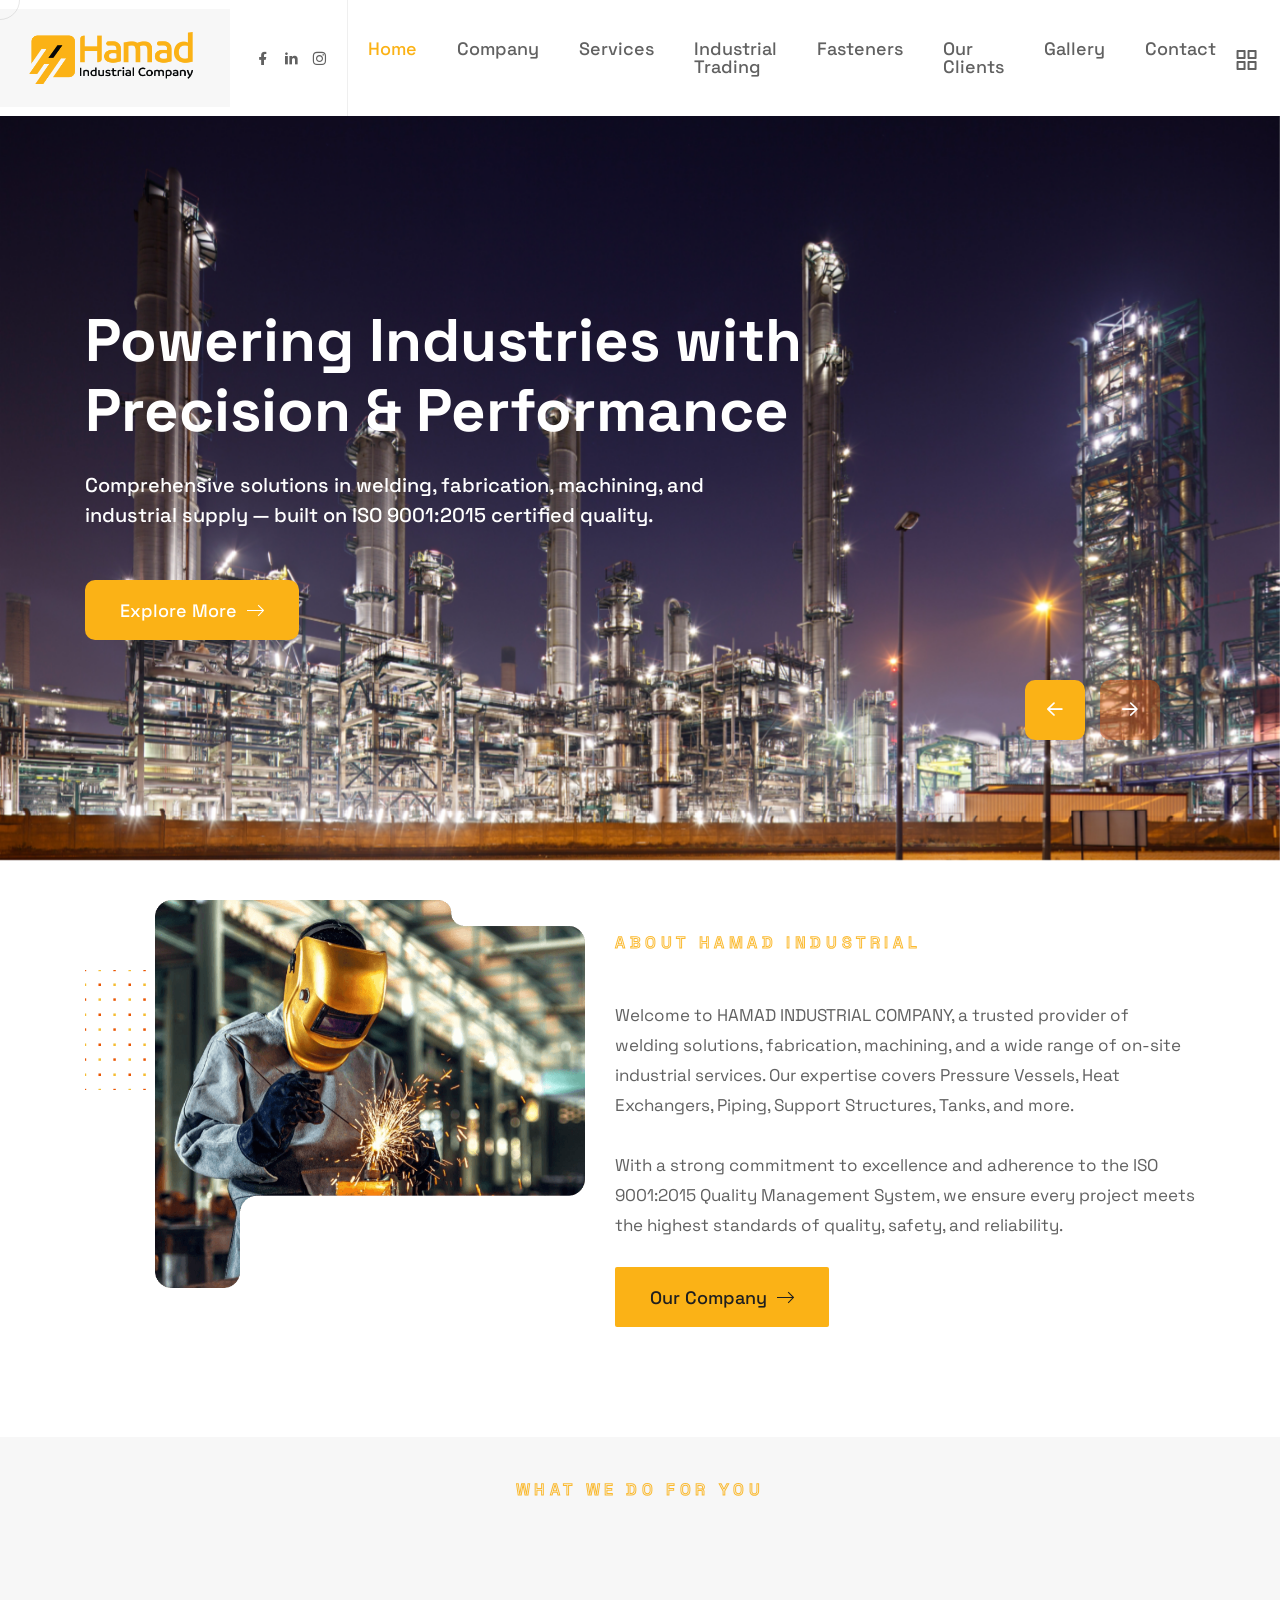
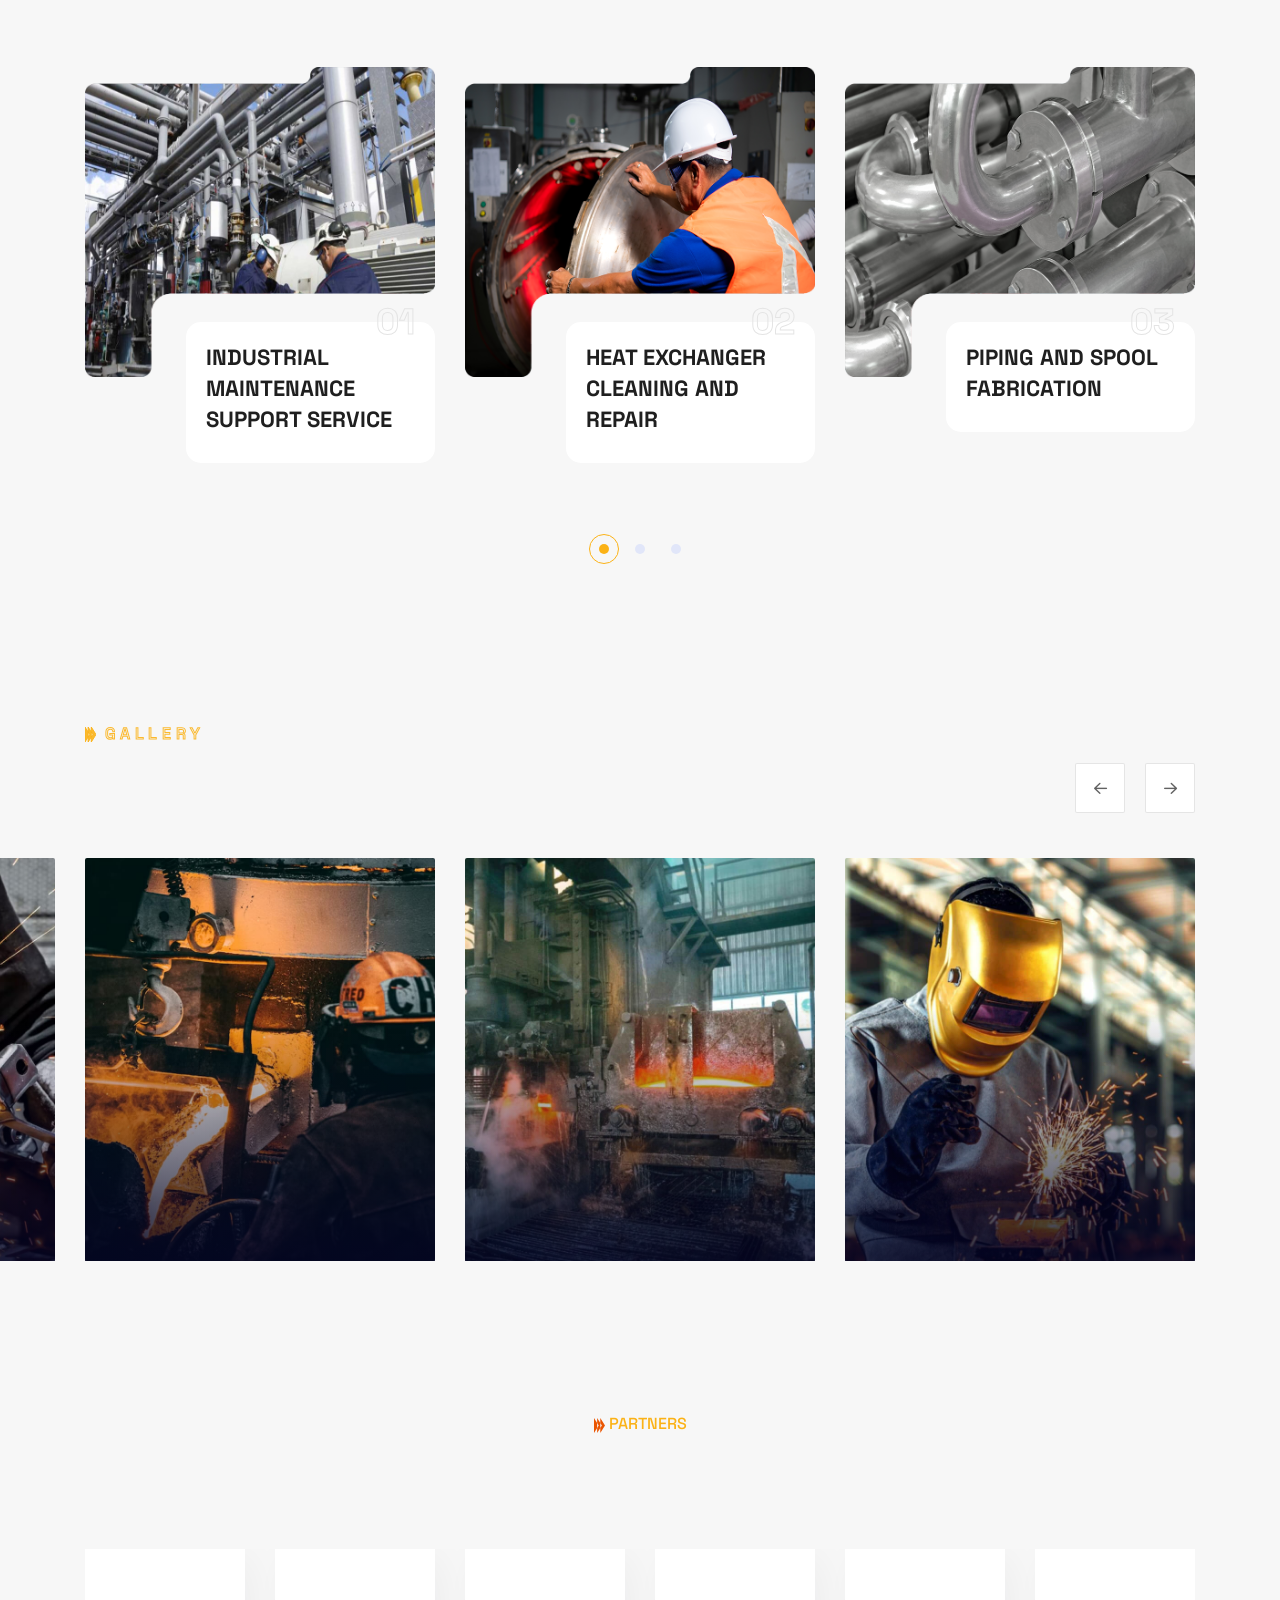
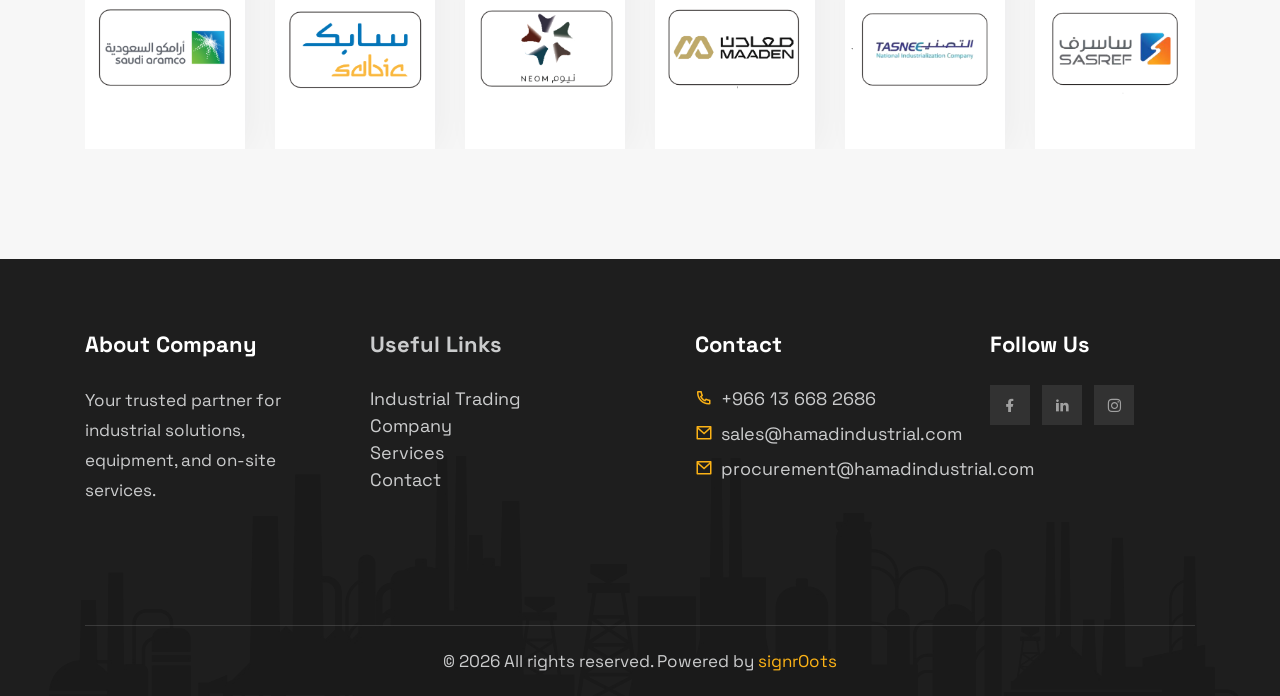
==== commit 2608fb91: "footer update" ====
--- a/index.html
+++ b/index.html
@@ -811,8 +811,8 @@
                             <h5 class="rs-footer-widget-title" style="color: #cbcccd;">Useful Links</h5>
                             <div class="rs-footer-widget-content">
                                 <ul class="rs-footer-widget-links has-theme-orange" style="list-style: none; padding: 0; margin: 0;">
+                                    <li><a href="industrial-trading.html" style="color: #cbcccd; text-decoration: none;">Industrial Trading</a></li>
                                     <li><a href="Company.html" style="color: #cbcccd; text-decoration: none;">Company</a></li>
-                                    <li><a href="industrial-trading.html" style="color: #cbcccd; text-decoration: none;">Industrial Trading</a></li>
                                     <li><a href="services.html" style="color: #cbcccd; text-decoration: none;">Services</a></li>
                                     <li><a href="contact.html" style="color: #cbcccd; text-decoration: none;">Contact</a></li>
                                 </ul>
--- a/assets/css/main.css
+++ b/assets/css/main.css
@@ -5071,7 +5071,7 @@
   }
 }
 .rs-brand-three .rs-brand-item {
-  background: var(--rs-white);
+  background:none;
   display: flex;
   align-items: center;
   justify-content: center;
@@ -27040,3 +27040,54 @@
     display: inline-block; /* ensures margin works properly */
     margin-top: 30px;      /* adjust spacing above the title */
 }
+
+/* Remove extra space by default */
+.rs-services-tab-content-wrapper {
+    margin-bottom: 0;
+}
+
+/* Add space ONLY for Exotic Alloy tab */
+#pills-item-two .rs-services-tab-content-wrapper {
+    margin-bottom: 60px;
+}
+
+/* Ensure images stretch correctly */
+.object-fit-cover {
+    object-fit: cover;
+}
+.rs-category-area {
+    position: relative;
+    padding: 100px 0;
+}
+
+.rs-category-bg-thumb {
+    position: absolute;
+    inset: 0;
+    background-size: cover;
+    background-position: center;
+    opacity: 0.08;
+    z-index: -1;
+}
+
+.rs-category-item {
+    background: #fff;
+    padding: 40px 30px;
+    text-align: center;
+    border-radius: 12px;
+    transition: all 0.3s ease;
+    height: 100%;
+}
+
+.rs-category-item:hover {
+    transform: translateY(-6px);
+}
+
+.rs-category-icon {
+    color: var(--theme-orange, #f57c00);
+    margin-bottom: 15px;
+}
+
+.rs-category-title {
+    font-size: 18px;
+    font-weight: 600;
+}
